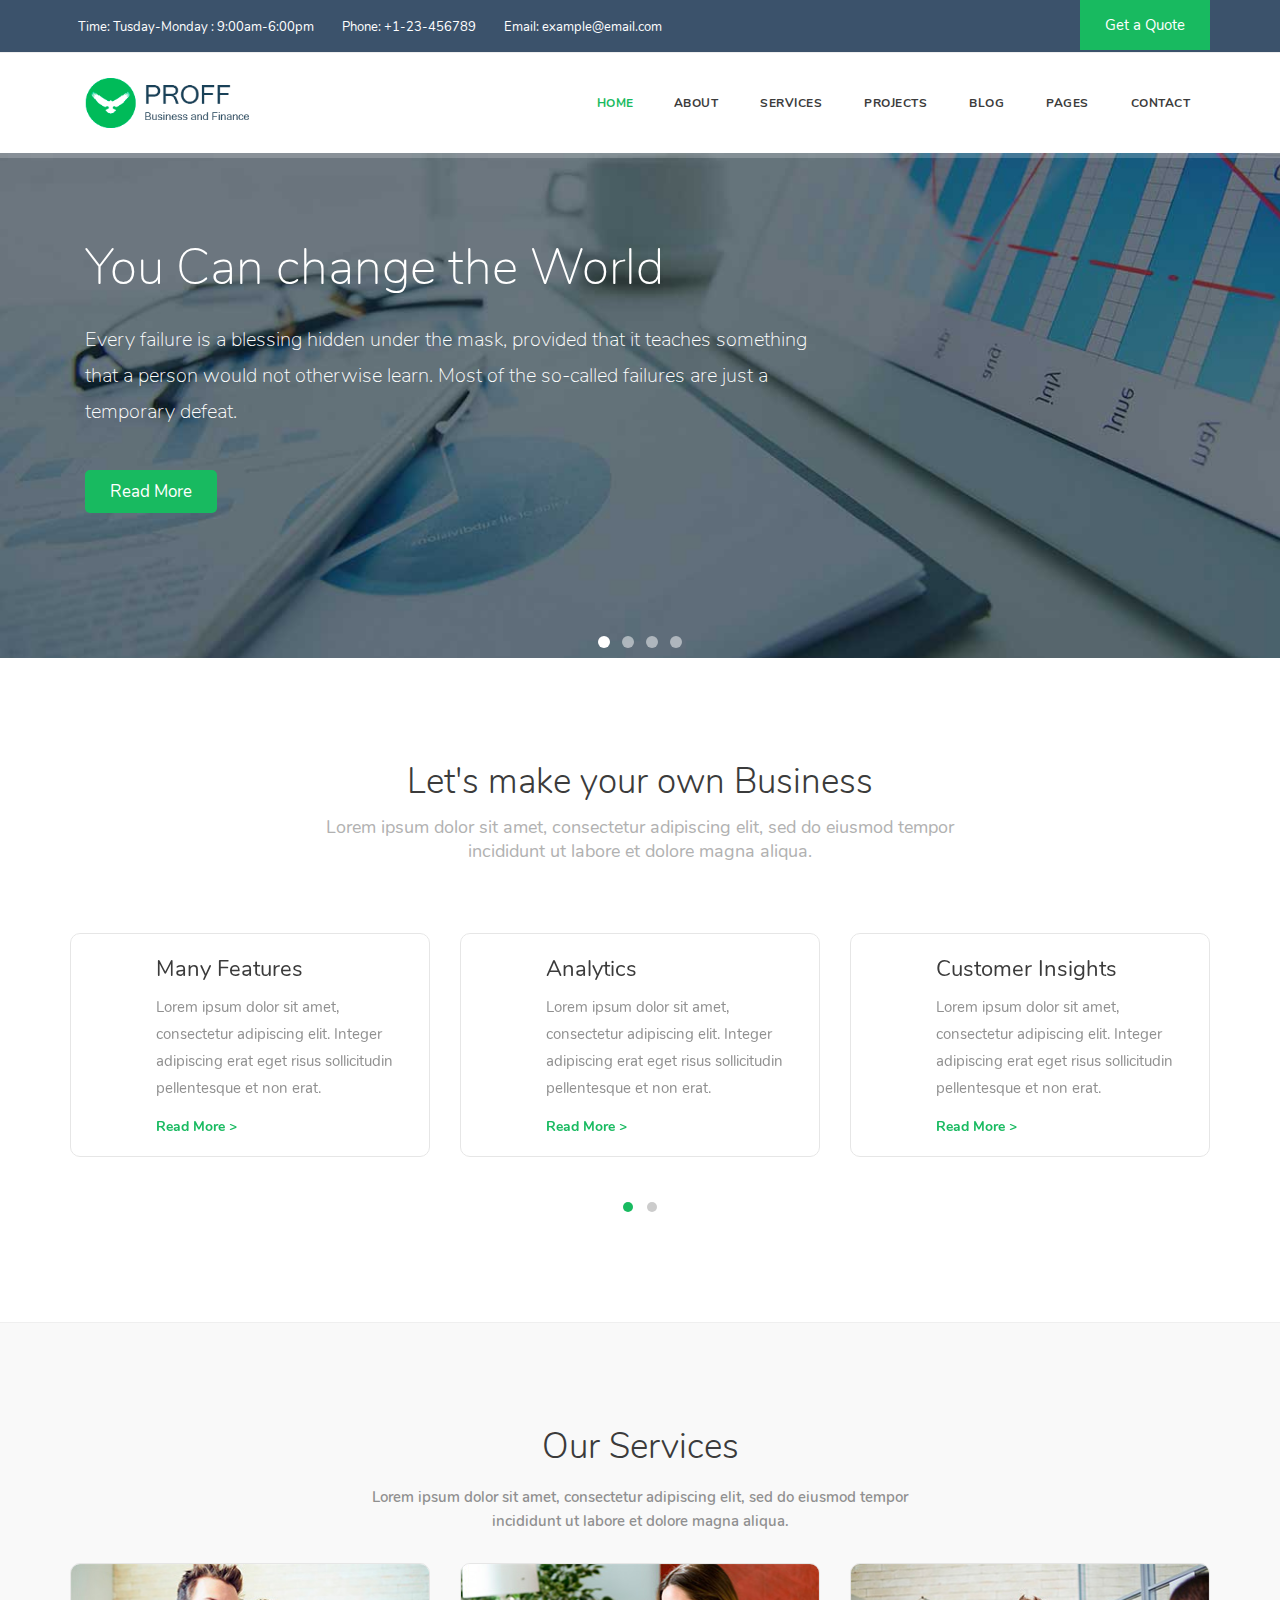
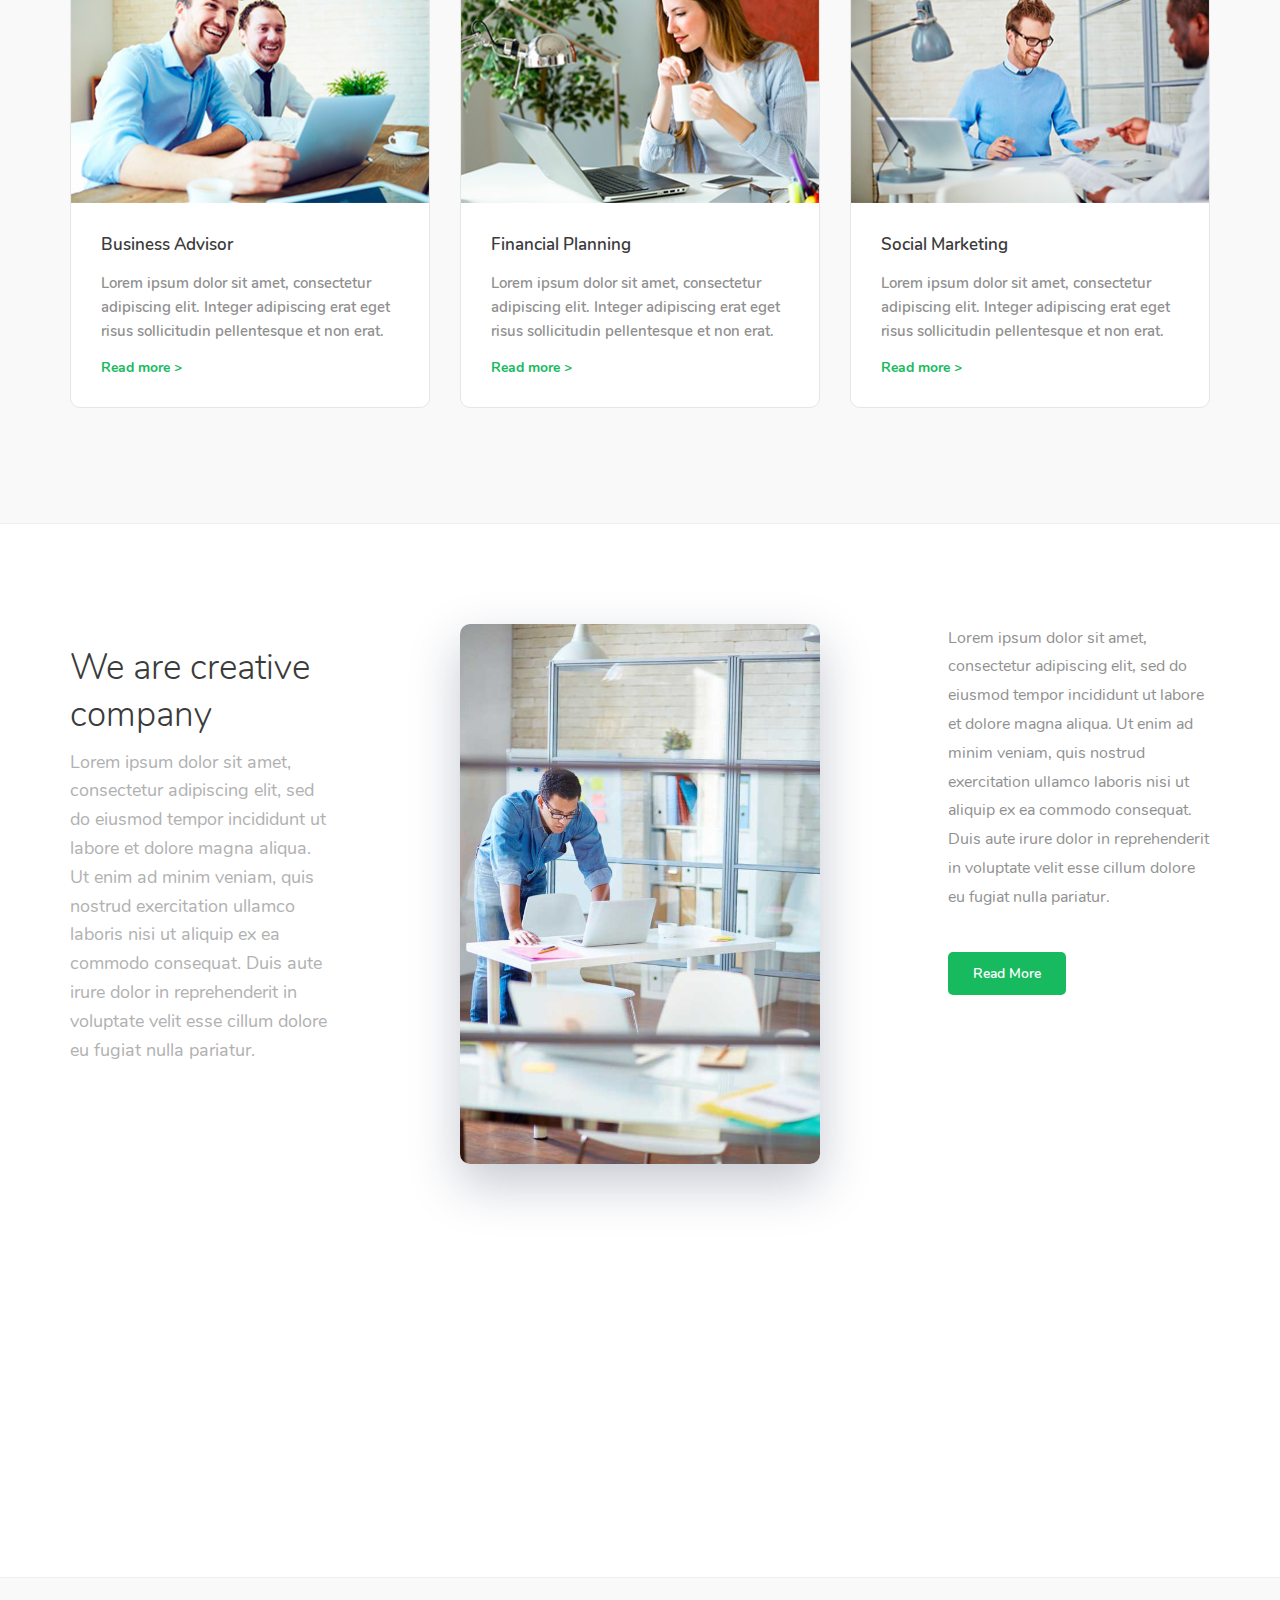
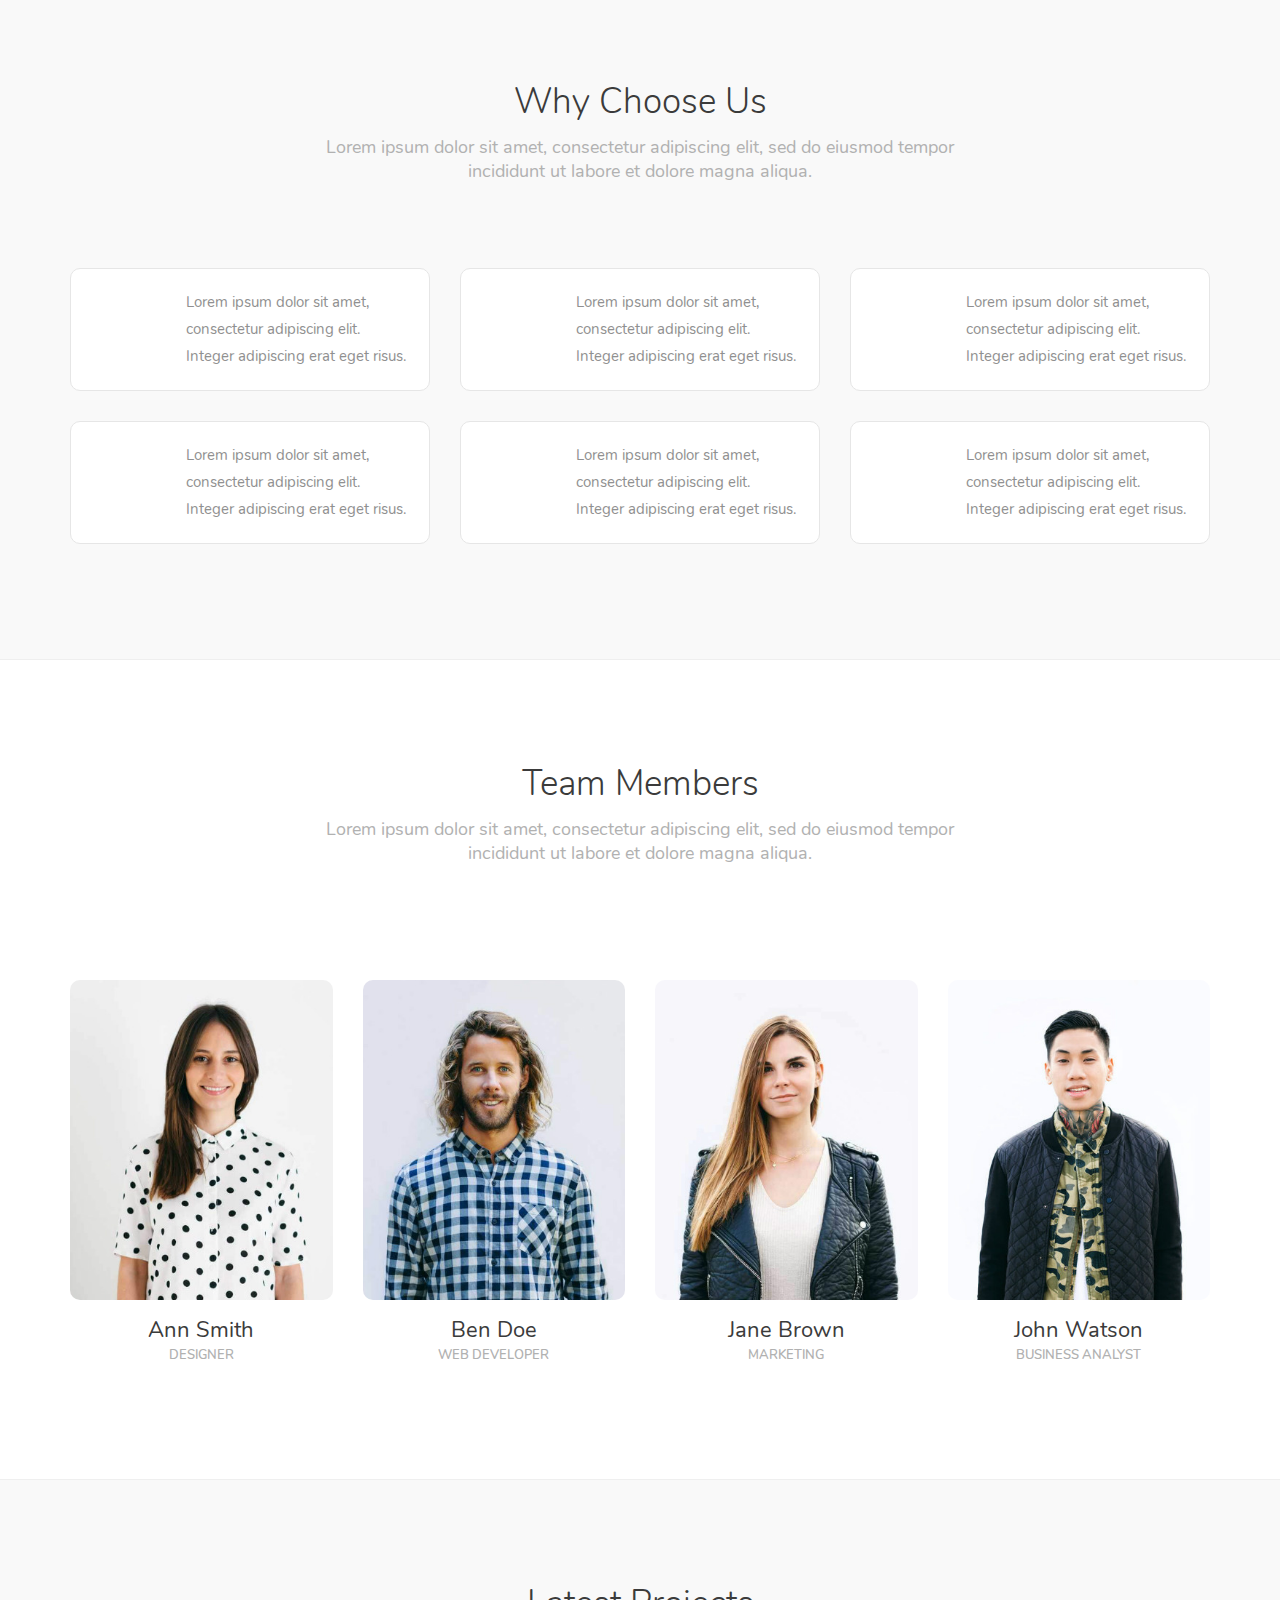
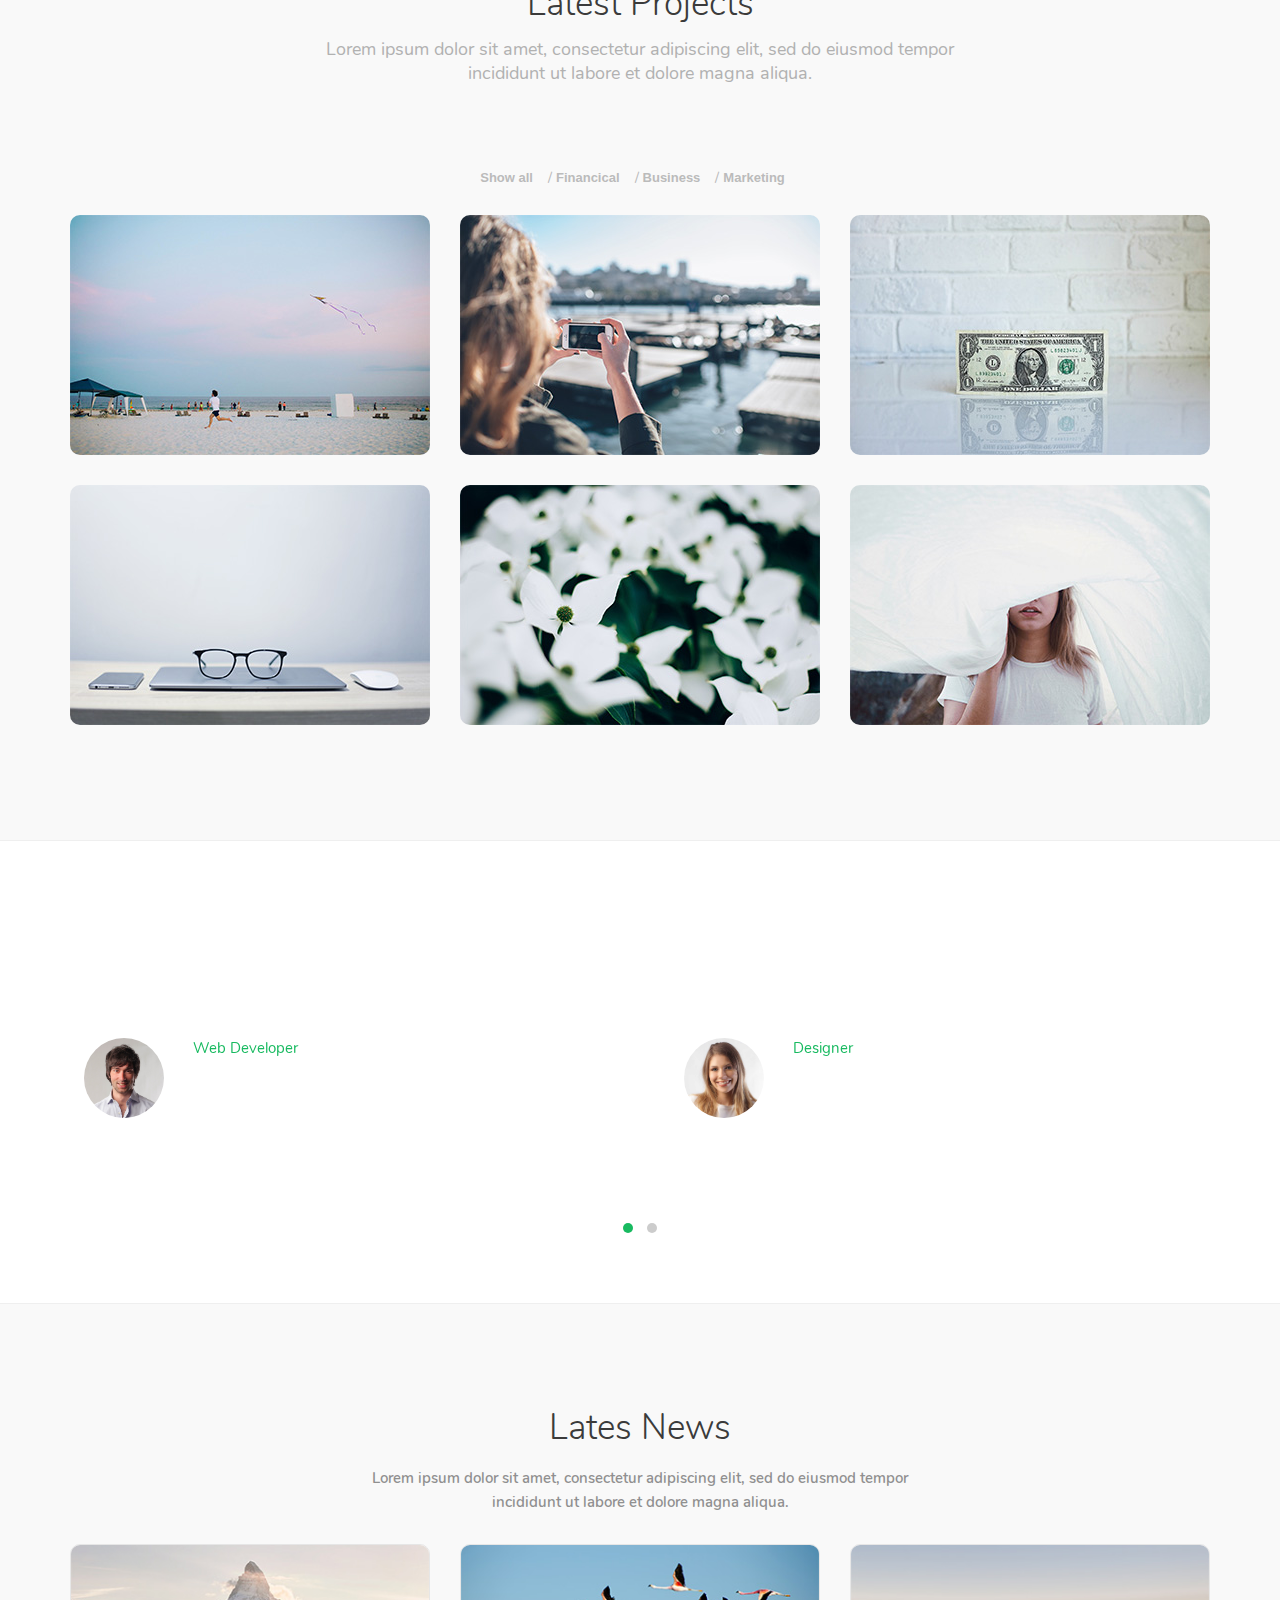
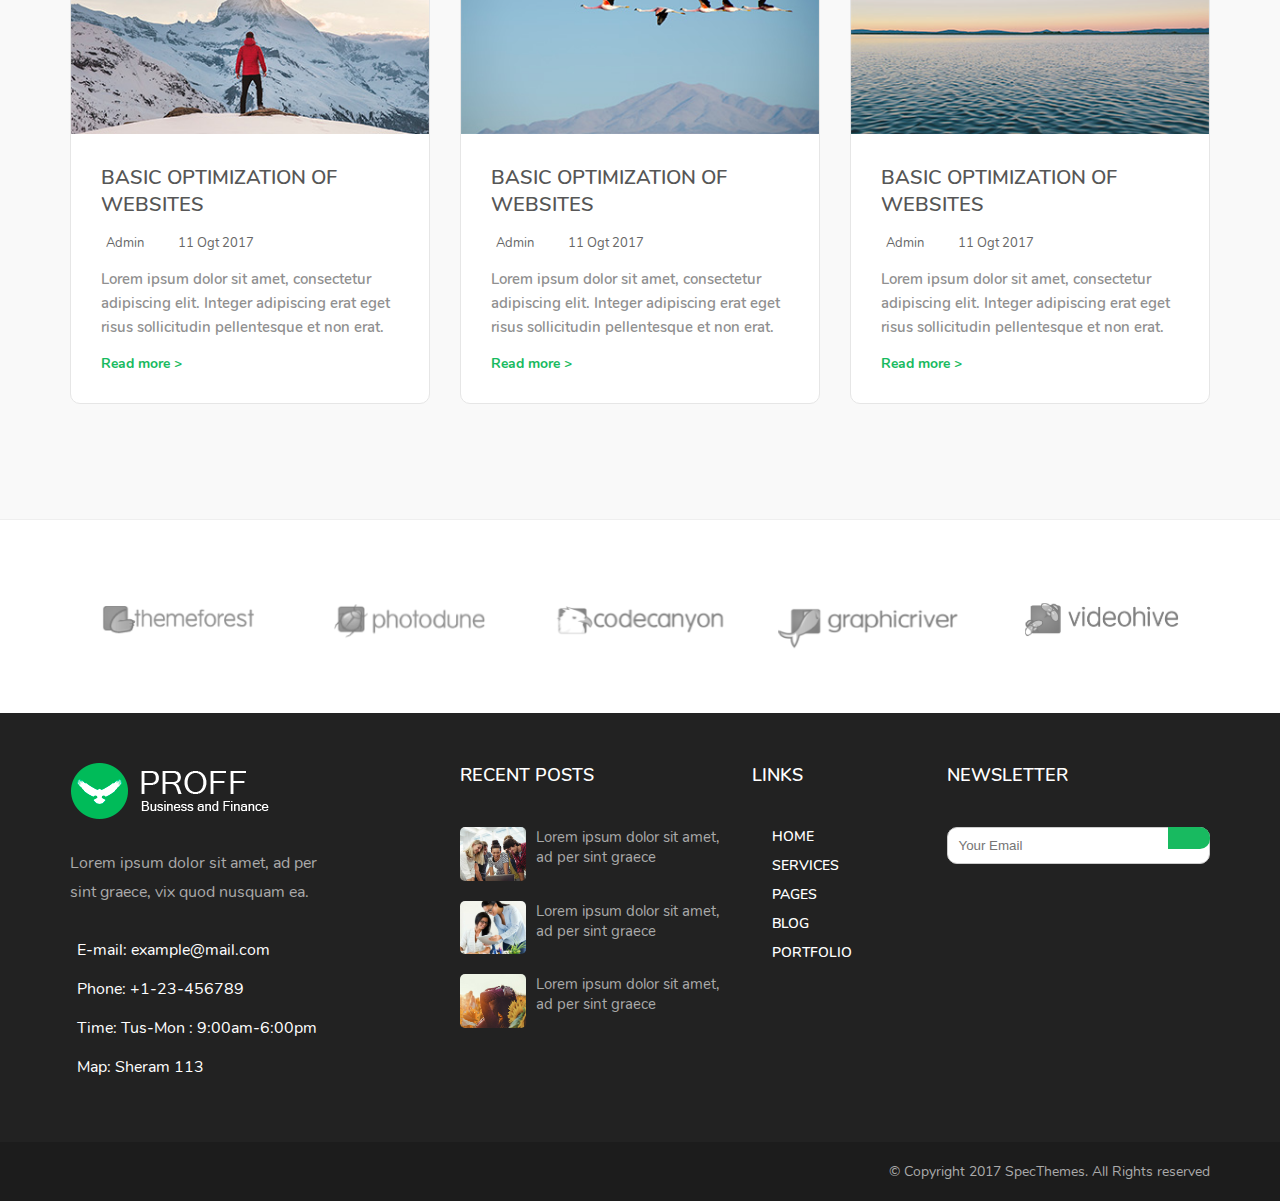
==== index.html @ 1b054401 "更新了 serve 页面" ====
<!DOCTYPE html>
<html lang="en">

<head>
    <meta charset="UTF-8">
    <meta name="viewport" content="width=device-width, initial-scale=1.0">
    <title>Home</title>
    <link rel="stylesheet" href="https://cdn.staticfile.org/font-awesome/4.7.0/css/font-awesome.css">
    <link rel="stylesheet" href="https://at.alicdn.com/t/font_2824730_5e0p1j6rop3.css">
    <link rel="stylesheet" href="css/swiper-bundle.min.css">
    <link rel="stylesheet" href="css/animate.css">
    <link rel="stylesheet" href="./css/index.css">
    <link rel="stylesheet" href="./css/font.css">
    <link rel="stylesheet" href="./css/header.css">
    <link rel="stylesheet" href="./css/footer.css">
    <script src="https://cdn.bootcdn.net/ajax/libs/jquery/3.6.0/jquery.min.js"></script>   
    <script src="./js/swiper-bundle.min.js"></script> 
    <script src="https://cdn.bootcdn.net/ajax/libs/wow/1.1.2/wow.min.js"></script>
    <script src="https://cdn.bootcdn.net/ajax/libs/Counter-Up/1.0.0/jquery.counterup.min.js"></script>
    <script src="https://cdn.bootcdn.net/ajax/libs/waypoints/4.0.1/jquery.waypoints.min.js"></script>
    <script src="https://cdn.bootcdn.net/ajax/libs/jquery.isotope/3.0.6/isotope.pkgd.min.js"></script>
    <script src="./js/index.js"></script>
</head>

<body>
    <div class="wrap">
        <!-- header -->
        <header>
            <!-- header-top -->
            <div class="header-top">
                <div class="container clearfix">
                    <div class="htop-left">
                        <span><i class="fa fa-clock-o"></i>Time: Tusday-Monday : 9:00am-6:00pm</span>
                        <span><i class="fa fa-phone"></i> Phone: +1-23-456789</span>
                        <span><i class="fa fa-envelope-o"></i>Email: example@email.com</span>
                    </div>
                    <div class="htop-right">
                        <a href="#">Get a Quote</a>
                    </div>
                </div>
            </div>
            <!-- header-bot -->
            <div class="header-bot">
                <div class="container clearfix">
                    <h1 class="logo "><a href="#"><img src="./images/logo.png" alt=""></a></h1>
                    <div class="navbar">
                        <ul class="clearfix">
                            <li><a class="active" href="index.html">HOME</a></li>
                            <li>
                                <a href="#">ABOUT <i class="fa fa-angle-down"></i></a>
                                <ul class="dropdown">
                                    <li><a href="./about.html">About Us</a></li>
                                    <li><a href="#">Meet our Team</a></li>
                                </ul>
                            </li>
                            <li>
                                <a href="#">SERVICES <i class="fa fa-angle-down"></i></a>
                                <ul class="dropdown">
                                    <li><a href="service.html">Services 1</a></li>
                                    <li><a href="#">Services 2</a></li>
                                    <li><a href="#">Services Detail 1</a></li>
                                    <li><a href="#">Services Detail 2</a></li>
                                </ul>
                            </li>
                            <li>
                                <a href="#">PROJECTS <i class="fa fa-angle-down"></i></a>
                                <ul class="dropdown">
                                    <li><a href="#">Projects Boxed</a></li>
                                    <li><a href="#">Project Detail</a></li>
                                </ul>
                            </li>
                            <li>
                                <a href="#">BLOG <i class="fa fa-angle-down"></i></a>
                                <ul class="dropdown">
                                    <li><a href="#">Blog Grid</a></li>
                                    <li><a href="blog-list.html">Blog List</a></li>
                                    <li><a href="#">Blog Post</a></li>
                                </ul>
                            </li>
                            <li>
                                <a href="#">PAGES <i class="fa fa-angle-down"></i></a>
                                <ul class="dropdown">
                                    <li><a href="#">404</a></li>
                                    <li><a href="#">FAQ</a></li>
                                    <li><a href="pricing.html">Pricing</a></li>
                                    <li><a href="#">Coming Soon</a></li>
                                    <li><a href="#">Privacy Policy</a></li>
                                    <li><a href="#">Under Construction</a></li>
                                </ul>
                            </li>
                            <li><a href="contact.html">CONTACT</a></li>
                        </ul>
                    </div>
                </div>

            </div>
            <!-- banner -->
            <div class="banner">
                <div class="item active">
                    <div class="timetiao">
                        <div></div>
                    </div>
                    <div class="container">
                        <div>
                            <h2 class="wow fadeInDown" data-wow-delay='.5s'>You Can change the World</h2>
                            <p class="wow fadeInLeft" data-wow-delay=".5s">Every failure is a blessing hidden under the
                                mask, provided that it teaches something
                                that a person would not otherwise learn. Most of the so-called failures are just a
                                temporary defeat.</p>
                            <a class="wow fadeInLeft" data-wow-delay=".5s" href="#">Read More</a>
                        </div>
                    </div>
                </div>
                <div class="item">
                    <div class="timetiao">
                        <div></div>
                    </div>
                    <div class="container">
                        <div>
                            <h2 class="wow fadeInDown" data-wow-delay='.5s'>You Can, If You Believe You Can</h2>
                            <p class="wow fadeInLeft" data-wow-delay=".5s">Define your goals! Work to achieve them!
                                Direct your thoughts, control emotions, act, and you will become the true creator of
                                your destiny. You will find the answers you need if you look for them.</p>
                            <a class="wow fadeInLeft" data-wow-delay=".5s" href="#">Read More</a>
                        </div>
                    </div>
                </div>
                <div class="item">
                    <div class="timetiao">
                        <div></div>
                    </div>
                    <div class="container">
                        <div>
                            <h2 class="wow fadeInDown" data-wow-delay='.5s'>Courage is grace under pressure</h2>
                            <p class="wow fadeInLeft" data-wow-delay=".5s">The starting point of any achievement is
                                desire. Keep it constantly in your memory. Weak desires bring in weak results, just as a
                                small amount of fire gives a small amount of heat.</p>
                            <a class="wow fadeInLeft" data-wow-delay=".5s" href="#">Read More</a>
                        </div>
                    </div>
                </div>
                <div class="item">
                    <div class="timetiao">
                        <div></div>
                    </div>
                    <div class="container">
                        <div>
                            <h2 class="wow fadeInDown" data-wow-delay='.5s'>Make Business Easy with us</h2>
                            <p class="wow fadeInLeft" data-wow-delay=".5s">If people wanted to improve themselves
                                instead of saving the whole world, if they tried to achieve inner freedom instead of
                                liberating all of humanity, how much they would do for the real liberation of mankind..
                            </p>
                            <a class="wow fadeInLeft" data-wow-delay=".5s" href="#">Read More</a>
                        </div>
                    </div>
                </div>
                <a class="banner-prev" href="#"><i class="fa fa-angle-left"></i></a>
                <a class="banner-next" href="#"><i class="fa fa-angle-right"></i></a>
                <ul class="banner-nav clearfix">
                    <li class="active"></li>
                    <li></li>
                    <li></li>
                    <li></li>
                </ul>
            </div>
        </header>

        <section class="main">
            <!-- own-business -->
            <div class="own-business">
                <div class="container">
                    <h2 class="main-title">Let's make your own Business</h2>
                    <p class="main-wenzi">Lorem ipsum dolor sit amet, consectetur adipiscing elit, sed do eiusmod
                        tempor<br>incididunt ut labore et dolore magna aliqua.</p>
                    <div>
                        <div class="swiper-container3 swiper-container  bus-show">
                            <div class="swiper-wrapper bus-list clearfix">
                                <div class="swiper-slide">
                                    <div class="bus-inner clearfix">
                                        <div class="bus-icon">
                                            <i class="iconfont icon-idea"></i>
                                        </div>
                                        <div class="bus-text">
                                            <h3>Many Features</h3>
                                            <p>Lorem ipsum dolor sit amet, consectetur adipiscing elit. Integer adipiscing erat eget risus sollicitudin pellentesque et non erat.</p>
                                            <a href="#">Read More ></a>
                                        </div>
                                    </div>
                                </div>
                                <div class="swiper-slide">
                                    <div class="bus-inner clearfix">
                                        <div class="bus-icon">
                                            <i class="iconfont icon-002-tag"></i>
                                        </div>
                                        <div class="bus-text">
                                            <h3>Analytics</h3>
                                            <p>Lorem ipsum dolor sit amet, consectetur adipiscing elit. Integer adipiscing erat eget risus sollicitudin pellentesque et non erat.</p>
                                            <a href="#">Read More ></a>
                                        </div>
                                    </div>
                                </div>
                                <div class="swiper-slide">
                                    <div class="bus-inner clearfix">
                                        <div class="bus-icon">
                                            <i class="iconfont icon-finger-print"></i>
                                        </div>
                                        <div class="bus-text">
                                            <h3>Customer Insights</h3>
                                            <p>Lorem ipsum dolor sit amet, consectetur adipiscing elit. Integer adipiscing erat eget risus sollicitudin pellentesque et non erat.</p>
                                            <a href="#">Read More ></a>
                                        </div>
                                    </div>
                                </div>
                                <div class="swiper-slide">
                                    <div class="bus-inner clearfix">
                                        <div class="bus-icon">
                                            <i class="iconfont icon-smartphone-1"></i>
                                        </div>
                                        <div class="bus-text">
                                            <h3>Mobile friendly</h3>
                                            <p>Lorem ipsum dolor sit amet, consectetur adipiscing elit. Integer adipiscing erat eget risus sollicitudin pellentesque et non erat.</p>
                                            <a href="#">Read More ></a>
                                        </div>
                                    </div>
                                </div>
                                <div class="swiper-slide">
                                    <div class="bus-inner clearfix">
                                        <div class="bus-icon">
                                            <i class="iconfont icon-thin-_brain_thinking_mind_knowledge"></i>
                                        </div>
                                        <div class="bus-text">
                                            <h3>Dedicated support</h3>
                                            <p>Lorem ipsum dolor sit amet, consectetur adipiscing elit. Integer adipiscing erat eget risus sollicitudin pellentesque et non erat.</p>
                                            <a href="#">Read More ></a>
                                        </div>
                                    </div>
                                </div>
                                <div class="swiper-slide">
                                    <div class="bus-inner clearfix">
                                        <div class="bus-icon">
                                            <i class="iconfont icon-shuaqia"></i>
                                        </div>
                                        <div class="bus-text">
                                            <h3>Modern design</h3>
                                            <p>Lorem ipsum dolor sit amet, consectetur adipiscing elit. Integer adipiscing erat eget risus sollicitudin pellentesque et non erat.</p>
                                            <a href="#">Read More ></a>
                                        </div>
                                    </div>
                                </div>
                            </div>
                        </div>
                        <div class="clients-btn swiper-pagination1">
                            <span class="swiper-pagination-bullet swiper-pagination-bullet-active"></span>
                            <span class="swiper-pagination-bullet"></span>
                        </div>
                    </div>
                </div>
            </div>
            <!-- our-service -->
            <div class="our-service">
                <div class="container">
                    <h2 class="main-title">Our Services</h2>
                    <p class="main-wenzi">Lorem ipsum dolor sit amet, consectetur adipiscing elit, sed do eiusmod
                        tempor<br>incididunt ut labore et dolore magna aliqua.</p>
                    <div class="row clearfix">
                        <div>
                            <div>
                                <img src="./images/serv-9.jpg" alt="">
                                <div class="ser-inner">
                                    <h4>Business Advisor</h4>
                                    <p>Lorem ipsum dolor sit amet, consectetur adipiscing elit. Integer adipiscing erat
                                        eget risus sollicitudin pellentesque et non erat.</p>
                                    <a href="#">Read more ></a>
                                </div>
                            </div>
                        </div>
                        <div>
                            <div>
                                <img src="./images/serv-7.jpg" alt="">
                                <div class="ser-inner">
                                    <h4>Financial Planning</h4>
                                    <p>Lorem ipsum dolor sit amet, consectetur adipiscing elit. Integer adipiscing erat
                                        eget risus sollicitudin pellentesque et non erat.</p>
                                    <a href="#">Read more ></a>
                                </div>
                            </div>
                        </div>
                        <div>
                            <div>
                                <img src="./images/serv-10.jpg" alt="">
                                <div class="ser-inner">
                                    <h4>Social Marketing</h4>
                                    <p>Lorem ipsum dolor sit amet, consectetur adipiscing elit. Integer adipiscing erat
                                        eget risus sollicitudin pellentesque et non erat.</p>
                                    <a href="#">Read more ></a>
                                </div>
                            </div>
                        </div>
                    </div>
                </div>
            </div>
            <!-- company -->
            <div class="company">
                <div class="container">
                    <div class="row clearfix">
                        <div>
                            <h2>We are creative company</h2>
                            <p>Lorem ipsum dolor sit amet, consectetur adipiscing elit, sed do eiusmod tempor incididunt
                                ut labore et dolore magna aliqua. Ut enim ad minim veniam, quis nostrud exercitation
                                ullamco laboris nisi ut aliquip ex ea commodo consequat. Duis aute irure dolor in
                                reprehenderit in voluptate velit esse cillum dolore eu fugiat nulla pariatur.</p>
                        </div>
                        <div>
                            <img src="./images/team.jpg" alt="">
                        </div>
                        <div>
                            <p>Lorem ipsum dolor sit amet, consectetur adipiscing elit, sed do eiusmod tempor incididunt
                                ut labore et dolore magna aliqua. Ut enim ad minim veniam, quis nostrud exercitation
                                ullamco laboris nisi ut aliquip ex ea commodo consequat. Duis aute irure dolor in
                                reprehenderit in voluptate velit esse cillum dolore eu fugiat nulla pariatur.</p>
                            <a href="#">Read More</a>
                        </div>
                    </div>
                </div>
            </div>
            <div class="numbers">
                <div class="container">
                    <div class="row clearfix">
                        <div>
                            <div>
                                <h4 class="countup">1200</h4>
                                <h5>Hours Of Work</h5>
                            </div>
                        </div>
                        <div>
                            <div>
                                <h4 class="countup">500</h4>
                                <h5>Complete Project</h5>
                            </div>
                        </div>
                        <div>
                            <div>
                                <h4 class="countup">100</h4>
                                <h5>Happy Clients</h5>
                            </div>
                        </div>
                        <div>
                            <div>
                                <h4 class="countup">20</h4>
                                <h5>Awards</h5>
                            </div>
                        </div>
                    </div>
                </div>
            </div>


            <!-- why-choose -->
            <div class="why-choose">
                <div class="container">
                    <h2 class="main-title">Why Choose Us</h2>
                    <p class="main-wenzi">Lorem ipsum dolor sit amet, consectetur adipiscing elit, sed do eiusmod
                        tempor<br>incididunt ut labore et dolore magna aliqua.</p>
                    <div class="row choose-list clearfix">
                        <div>
                            <div class="clearfix">
                                <div>
                                    <i class="iconfont icon-price-tag"></i>
                                </div>
                                <p>Lorem ipsum dolor sit amet, consectetur adipiscing elit. Integer adipiscing erat eget
                                    risus.</p>
                            </div>
                        </div>
                        <div>
                            <div class="clearfix">
                                <div>
                                    <i class="iconfont icon-ziyuan"></i>
                                </div>
                                <p>Lorem ipsum dolor sit amet, consectetur adipiscing elit. Integer adipiscing erat eget
                                    risus.</p>
                            </div>
                        </div>
                        <div>
                            <div class="clearfix">
                                <div>
                                    <i class="iconfont icon-stopwatch-1"></i>
                                </div>
                                <p>Lorem ipsum dolor sit amet, consectetur adipiscing elit. Integer adipiscing erat eget
                                    risus.</p>
                            </div>
                        </div>
                        <div>
                            <div class="clearfix">
                                <div>
                                    <i class="iconfont icon-Scientist-"></i>
                                </div>
                                <p>Lorem ipsum dolor sit amet, consectetur adipiscing elit. Integer adipiscing erat eget
                                    risus.</p>
                            </div>
                        </div>
                        <div>
                            <div class="clearfix">
                                <div>
                                    <i class="iconfont icon-thin-_brain_thinking_mind_knowledge"></i>
                                </div>
                                <p>Lorem ipsum dolor sit amet, consectetur adipiscing elit. Integer adipiscing erat eget
                                    risus.</p>
                            </div>
                        </div>
                        <div>
                            <div class="clearfix">
                                <div>
                                    <i class="iconfont icon-smartphone-"></i>
                                </div>
                                <p>Lorem ipsum dolor sit amet, consectetur adipiscing elit. Integer adipiscing erat eget
                                    risus.</p>
                            </div>
                        </div>

                    </div>
                </div>
            </div>

            <!-- team-number -->
            <div class="team-num">
                <div class="container">
                    <h2 class="main-title">Team Members</h2>
                    <p class="main-wenzi">Lorem ipsum dolor sit amet, consectetur adipiscing elit, sed do eiusmod
                        tempor<br>incididunt ut labore et dolore magna aliqua.</p>
                    <div class="row clearfix">
                        <div>
                            <div>
                                <div class="team-peo">
                                    <img src="./images/t6.jpg" alt="">
                                    <div class="team-hover">
                                        <div>
                                            <a href="#"><i class="fa fa-facebook-official"></i></a>
                                            <a href="#"><i class="fa fa-twitter"></i></a>
                                            <a href="#"><i class="fa fa-instagram"></i></a>
                                        </div>
                                    </div>
                                </div>
                                <div class="team-name">
                                    <h4>Ann Smith</h4>
                                    <span>Designer</span>
                                </div>
                            </div>
                        </div>
                        <div>
                            <div>
                                <div class="team-peo">
                                    <img src="./images/t3.jpg" alt="">
                                    <div class="team-hover">
                                        <div>
                                            <a href="#"><i class="fa fa-facebook-official"></i></a>
                                            <a href="#"><i class="fa fa-twitter"></i></a>
                                            <a href="#"><i class="fa fa-instagram"></i></a>
                                        </div>
                                    </div>
                                </div>
                                <div class="team-name">
                                    <h4>Ben Doe</h4>
                                    <span>Web Developer</span>
                                </div>
                            </div>
                        </div>
                        <div>
                            <div>
                                <div class="team-peo">
                                    <img src="./images/t2.jpg" alt="">
                                    <div class="team-hover">
                                        <div>
                                            <a href="#"><i class="fa fa-facebook-official"></i></a>
                                            <a href="#"><i class="fa fa-twitter"></i></a>
                                            <a href="#"><i class="fa fa-instagram"></i></a>
                                        </div>
                                    </div>
                                </div>
                                <div class="team-name">
                                    <h4>Jane Brown</h4>
                                    <span>Marketing</span>
                                </div>
                            </div>
                        </div>
                        <div>
                            <div>
                                <div class="team-peo">
                                    <img src="./images/t5.jpg" alt="">
                                    <div class="team-hover">
                                        <div>
                                            <a href="#"><i class="fa fa-facebook-official"></i></a>
                                            <a href="#"><i class="fa fa-twitter"></i></a>
                                            <a href="#"><i class="fa fa-instagram"></i></a>
                                        </div>
                                    </div>
                                </div>
                                <div class="team-name">
                                    <h4>John Watson</h4>
                                    <span>Business analyst</span>
                                </div>
                            </div>
                        </div>
                    </div>
                </div>
            </div>

            <!-- project -->
            <div class="late-project">
                <div class="container">
                    <h2 class="main-title">Latest Projects</h2>
                    <p class="main-wenzi">Lorem ipsum dolor sit amet, consectetur adipiscing elit, sed do eiusmod
                        tempor<br>incididunt ut labore et dolore magna aliqua.</p>
                    <div class="late-inner">
                        <div class="late-con" id="filters">
                            <button class="late-btn" data-filter='*'>Show all</button>/
                            <button class="late-btn" data-filter='.financical'>Financical</button>/
                            <button class="late-btn" data-filter='.business'>Business</button>/
                            <button class="late-btn" data-filter='.marketing'>Marketing</button>
                        </div>
                        <div id="container" class="row clearfix">
                            <div class="item business">
                                <a href="#">
                                    <div>
                                        <img src="./images/pr1.jpg" alt="">
                                        <div class="late-hover">
                                            <h4>Designing</h4>
                                            <p>Lorem ipsum dolor sit amet</p>
                                        </div>
                                    </div>
                                </a>
                            </div>
                            <div class="item business marketing">
                                <a href="#">
                                    <div>
                                        <img src="./images/pr2.jpg" alt="">
                                        <div class="late-hover">
                                            <h4>Development</h4>
                                            <p>Lorem ipsum dolor sit amet</p>
                                        </div>
                                    </div>
                                </a>
                            </div>
                            <div class="item financical marketing">
                                <a href="#">
                                    <div>
                                        <img src="./images/pr3.jpg" alt="">
                                        <div class="late-hover">
                                            <h4>Making Money</h4>
                                            <p>Lorem ipsum dolor sit amet</p>
                                        </div>
                                    </div>
                                </a>
                            </div>
                            <div class="item business financical">
                                <a href="#">
                                    <div>
                                        <img src="./images/pr4.jpg" alt="">
                                        <div class="late-hover">
                                            <h4>Programming</h4>
                                            <p>Lorem ipsum dolor sit amet</p>
                                        </div>
                                    </div>
                                </a>
                            </div>
                            <div class="item marketing">
                                <a href="#">
                                    <div>
                                        <img src="./images/pr5.jpg" alt="">
                                        <div class="late-hover">
                                            <h4>Amazing</h4>
                                            <p>Lorem ipsum dolor sit amet</p>
                                        </div>
                                    </div>
                                </a>
                            </div>
                            <div class="item business financical">
                                <a href="#">
                                    <div>
                                        <img src="./images/pr8.jpg" alt="">
                                        <div class="late-hover">
                                            <h4>Fashion</h4>
                                            <p>Lorem ipsum dolor sit amet</p>
                                        </div>
                                    </div>
                                </a>
                            </div>
                        </div>
                    </div>
                </div>
            </div>


            <!-- clients say -->
            <div class="clients">
                <div class="container">
                    <h2 class="main-title">What our Clients Say</h2>
                    <div>
                        <div class="swiper-container swiper-container2 clients-show">
                            <div class="swiper-wrapper clients-list clearfix">
                                <div class="swiper-slide">
                                    <div class="clearfix">
                                        <div class="clients-img">
                                            <img src="./images/member1.jpg" alt="">
                                        </div>
                                        <div class="clients-text">
                                            <p class="clients-work">Web Developer</p>
                                            <p class="clients-name">Martin Harris</p>
                                            <p class="clients-intro">Lorem ipsum dolor sit amet, consectetur adipiscing
                                                elit, sed do eiusmod tempor incididunt ut labore et dolore magna aliqua.
                                                Ut enim ad minim veniam, quis nostrud exercitation ullamco.</p>
                                        </div>
                                    </div>
                                </div>
                                <div class="swiper-slide">
                                    <div class="clearfix">
                                        <div class="clients-img">
                                            <img src="./images/member2.jpg" alt="">
                                        </div>
                                        <div class="clients-text">
                                            <p class="clients-work">Designer</p>
                                            <p class="clients-name">Ann Hill</p>
                                            <p class="clients-intro">Lorem ipsum dolor sit amet, consectetur adipiscing
                                                elit, sed do eiusmod tempor incididunt ut labore et dolore magna aliqua.
                                                Ut enim ad minim veniam, quis nostrud exercitation ullamco.</p>
                                        </div>
                                    </div>
                                </div>
                                <div class="swiper-slide">
                                    <div class="clearfix">
                                        <div class="clients-img">
                                            <img src="./images/member3.jpg" alt="">
                                        </div>
                                        <div class="clients-text">
                                            <p class="clients-work">Marketing</p>
                                            <p class="clients-name">Joe Doe</p>
                                            <p class="clients-intro">Lorem ipsum dolor sit amet, consectetur adipiscing
                                                elit, sed do eiusmod tempor incididunt ut labore et dolore magna aliqua.
                                                Ut enim ad minim veniam, quis nostrud exercitation ullamco.</p>
                                        </div>
                                    </div>
                                </div>
                            </div>
                        </div>
                        <div class="clients-btn swiper-pagination">
                            <span class="swiper-pagination-bullet swiper-pagination-bullet-active"></span>
                            <span class="swiper-pagination-bullet"></span>
                        </div>
                    </div>
                </div>
            </div>

            <!-- latesnews -->
            <div class="lates">
                <div class="container">
                    <h2 class="main-title">Lates News</h2>
                    <p class="main-wenzi">Lorem ipsum dolor sit amet, consectetur adipiscing elit, sed do eiusmod
                        tempor<br>incididunt ut labore et dolore magna aliqua.</p>
                    <div class="row clearfix">
                        <div>
                            <div>
                                <img src="./images/bg1.jpg" alt="">
                                <div class="ser-inner">
                                    <h4><a href="#">BASIC OPTIMIZATION OF WEBSITES</a></h4>
                                    <div class="admin-info">
                                        <i class="iconfont icon-users"></i>
                                        <span>Admin</span>
                                    </div>
                                    <div class="admin-info">
                                        <i class="iconfont icon-CalendarDateUIUXSoftwareApp"></i>
                                        <span>11 Ogt 2017</span>
                                    </div>
                                    <p>Lorem ipsum dolor sit amet, consectetur adipiscing elit. Integer adipiscing erat
                                        eget risus sollicitudin pellentesque et non erat.</p>
                                    <a href="#">Read more ></a>
                                </div>
                            </div>
                        </div>
                        <div>
                            <div>
                                <img src="./images/bg2.jpg" alt="">
                                <div class="ser-inner">
                                    <h4><a href="#">BASIC OPTIMIZATION OF WEBSITES</a></h4>
                                    <div class="admin-info">
                                        <i class="iconfont icon-users"></i>
                                        <span>Admin</span>
                                    </div>
                                    <div class="admin-info">
                                        <i class="iconfont icon-CalendarDateUIUXSoftwareApp"></i>
                                        <span>11 Ogt 2017</span>
                                    </div>
                                    <p>Lorem ipsum dolor sit amet, consectetur adipiscing elit. Integer adipiscing erat
                                        eget risus sollicitudin pellentesque et non erat.</p>
                                    <a href="#">Read more ></a>
                                </div>
                            </div>
                        </div>
                        <div>
                            <div>
                                <img src="./images/bg3.jpg" alt="">
                                <div class="ser-inner">
                                    <h4><a href="#">BASIC OPTIMIZATION OF WEBSITES</a></h4>
                                    <div class="admin-info">
                                        <i class="iconfont icon-users"></i>
                                        <span>Admin</span>
                                    </div>
                                    <div class="admin-info">
                                        <i class="iconfont icon-CalendarDateUIUXSoftwareApp"></i>
                                        <span>11 Ogt 2017</span>
                                    </div>
                                    <p>Lorem ipsum dolor sit amet, consectetur adipiscing elit. Integer adipiscing erat
                                        eget risus sollicitudin pellentesque et non erat.</p>
                                    <a href="#">Read more ></a>
                                </div>
                            </div>
                        </div>
                    </div>
                </div>
            </div>
        </section>
        <footer>
            <div class="partner">
                <div class="container">
                    <div class="partner-show swiper-container swiper-container1">
                        <div class="partner-who swiper-wrapper clearfix">
                            <div class="partner-item swiper-slide">
                                <img src="./images/part-1.png" alt="">
                            </div>
                            <div class="partner-item swiper-slide">
                                <img src="./images/part-2.png" alt="">
                            </div>
                            <div class="partner-item swiper-slide">
                                <img src="./images/part-3.png" alt="">
                            </div>
                            <div class="partner-item swiper-slide">
                                <img src="./images/part-4.png" alt="">
                            </div>
                            <div class="partner-item swiper-slide">
                                <img src="./images/part-5.png" alt="">
                            </div>
                            <div class="partner-item swiper-slide">
                                <img src="./images/part-6.png" alt="">
                            </div>
                        </div>
                    </div>
                </div>
            </div>
            <!-- footer-top -->
            <div class="footer-top">
                <div class="container clearfix">
                    <div>
                        <div class="contact-us">
                            <img src="./images/logo-2.png" alt="">
                            <p class="fontgrey">Lorem ipsum dolor sit amet, ad per sint graece, vix quod nusquam ea.</p>
                            <p><i class="fa fa-envelope-o"></i> E-mail: example@mail.com</p>
                            <p><i class="fa fa-phone"></i> Phone: +1-23-456789</p>
                            <p><i class="fa fa-clock-o"></i> Time: Tus-Mon : 9:00am-6:00pm</p>
                            <p><i class="fa fa-map-marker"></i> Map: Sheram 113</p>
                        </div>
                        <div class="recent-post">
                            <h6>RECENT POSTS</h6>
                            <div class="clearfix">
                                <img src="./images/footer-post-1.jpg" alt="">
                                <p>Lorem ipsum dolor sit amet, ad per sint graece</p>
                            </div>
                            <div class="clearfix">
                                <img src="./images/footer-post-2.jpg" alt="">
                                <p>Lorem ipsum dolor sit amet, ad per sint graece</p>
                            </div>
                            <div class="clearfix">
                                <img src="./images/footer-post-3.jpg" alt="">
                                <p>Lorem ipsum dolor sit amet, ad per sint graece</p>
                            </div>
                        </div>
                        <div class="links">
                            <h6>LINKS</h6>
                            <ul>
                                <li><a href="#">HOME</a></li>
                                <li><a href="#">SERVICES</a></li>
                                <li><a href="#">PAGES</a></li>
                                <li><a href="#">BLOG</a></li>
                                <li><a href="#">PORTFOLIO</a></li>
                            </ul>
                        </div>
                        <div class="newsletter">
                            <h6>NEWSLETTER</h6>
                            <div>
                                <input type="email" placeholder="Your Email">
                                <span><a href="#"><i class="fa fa-paper-plane-o"></i></a></span>
                            </div>
                        </div>
                    </div>

                </div>
            </div>
            <!-- footer-bot -->
            <div class="footer-bot">
                <div class="container clearfix">
                    <div class="fot-left">
                        <a href="#"><i class="fa fa-facebook"></i></a>
                        <a href="#"><i class="fa fa-twitter"></i></a>
                        <a href="#"><i class="fa fa-instagram"></i></a>
                        <a href="#"><i class="fa fa-pinterest"></i></a>
                    </div>
                    <div class="fot-right">
                        <p>© Copyright 2017 SpecThemes. All Rights reserved</p>
                    </div>
                </div>
            </div>
        </footer>
        <a class="backtop" href="#"><i class="fa fa-angle-up"></i></a>
    </div>
</body>

</html>
---- css/index.css ----
.banner{
  position: relative;
  height: 505px;
}
.banner>a{
  display: inline-block;
  position: absolute;
  top: 50%;
  z-index: 10;
  transform: translateY(-50%);
  color: rgba(255, 255, 255, .7);
}
.banner>a:hover{
  color: #fff;
}
.banner>a i{
  font-size: 40px;
}
.banner-prev{
  left: 14px;
}
.banner-next{
  right: 14px;
}
.banner-nav{
  position: absolute;
  bottom: 10px;
  left: 50%;
  transform: translateX(-50%);
  z-index: 10;
}
.banner-nav li{
  float: left;
  cursor: pointer;
  width: 12px;
  height: 12px;
  margin: 0 6px;
  border-radius: 50%;
  background-color: rgba(255, 255, 255, .5);
}
.banner-nav li.active{
  background-color: #fff;
}
.banner .item{
  width: 100%;
  position: absolute;
  height: 505px;
  background-repeat: no-repeat;
  background-size: cover;
  top: 0;
  left: 0;
  /* z-index: 0; */
  opacity: 0;
  display: none;
  transition:all 1s;
}
.banner .item .container{
  overflow: hidden;
}
.banner .item.active{
  /* z-index: 1; */
  opacity: 1;
  display: block;
}
.banner .item:first-child{
  background-image: url('../images/slide-4.jpg');
}
.banner .item:nth-child(2){
  background-image: url('../images/slide-2.jpg');
}
.banner .item:nth-child(3){
  background-image: url('../images/slide-3.jpg');
}
.banner .item:nth-child(4){
  background-image: url('../images/slide-5.jpg');
}
.banner .item .timetiao{
  position: absolute;
  top: 0;
  left: 0;
  height: 5px;
  z-index: 9999;
  width: 100%;
  background-color: rgba(255, 255, 255, .2);
}
.banner .item .timetiao>div{
  position: absolute;
  left: 0;
  height: 100%;
  width: 0px;
  background-color: rgba(255, 255, 255, .4);
}
.banner .item .container>div{
  width: 66.66666667%;
  padding: 80px 15px 0;
}
.banner .item h2{
  font-size: 50px;
  font-weight: 100;
  color: #fff;
}
.banner .item p{
  font-size: 20px;
  font-weight: 100;
  color: #fff;
  margin-top: 20px;
  margin-bottom: 10px;
  line-height: 36px;
}
.banner .item a{
  display: inline-block;
  font-size: 17px;
  font-weight: 400;
  color: #fff;
  padding: 10px 25px;
  background-color: #18ba60;
  border-radius: 5px;
  margin-top: 30px;
}
.banner .item a:hover{
  background-color: #3b526b;
}

.own-business{
  padding: 100px 0;
  background-color: #fff;
}
.own-business .bus-show{
  overflow: hidden;
  width: 100%;
}
.bus-list{
  width: 2340px;
}
.bus-list>div{
  width: 360px;
  float: left;
}
.bus-list .bus-inner{
  border: 1px solid #e6e6e6;
  border-radius: 10px;
  padding: 20px 20px 20px 0;
  margin-bottom: 30px;
}
.bus-inner>div{
  float: left;
}
.bus-icon{
  width: 25%;
  text-align: center;
  margin-top: 5px;
}
.bus-icon i{
  font-size: 42px;
}
.bus-text{
  width: 75%;
}
.bus-text h3{
  font-size: 22px;
  font-weight: 500;
}
.bus-text p{
  font-size: 15px;
  font-weight: 500;
  line-height: 180%;
  color: #909090;
  margin: 10px 0 15px;
}
.bus-text a{
  font-size: 14px;
  font-weight: 700;
  color: #18ba60;
}
.bus-text a:hover{
  color: #3b3b3b;
}

.our-service .row>div,.lates .row>div{
  float: left;
  width: 33.3333333%;
  padding: 0 15px;
}
.our-service .row>div>div,.lates .row>div>div{
  margin: 15px 0;
  border: 1px solid #e6e6e6;
  border-radius: 10px;
  overflow: hidden;
  background-color: #fff;
}
.our-service .ser-inner,.lates .ser-inner{
  padding: 30px;
}
.our-service img,.lates img{
  width: 100%;
  display: block;
}
.our-service h4,.lates h4{
  font-size: 17px;
  font-weight: 600;
}
.our-service p,.lates p{
  font-size: 15px;
  font-weight: 600;
  color: #909090;
  margin: 15px 0;
  line-height: 160%;
}
.our-service a,.lates a{
  font-size: 14px;
  font-weight: 700;
  color: #18ba60;
}
.our-service a:hover,.lates a:hover{
  color: #3b3b3b;
}
.company{
  padding: 100px 0;
  background-color: #fff;
}
.company .row>div{
  float: left;
  width: 25%;
  padding: 0 15px;
}
.company .row>div:nth-child(2){
  width: 33.33333333%;
  margin-left:8.33333333% ;
}
.company h2{
  margin-top: 20px;
  margin-bottom: 10px;
  font-size: 35px;
  font-weight: 300;
}
.company .row>div:nth-child(1) p{
  font-size: 18px;
  font-weight: 500;
  color: #b1b1b1;
  line-height: 160%;
}
.company .row>div:nth-child(3){
  margin-left:8.33333333% ;
}
.company .row>div:nth-child(3) p{
  font-size: 16px;
  font-weight: 500;
  color: #909090;
  line-height: 180%;
  margin-bottom: 10px;
}
.company a{
  display: inline-block;
  font-size: 14px;
  font-weight: 600;
  color: #fff;
  padding: 12px 25px;
  border-radius: 5px;
  background-color: #18ba60;
  text-align: center;
  margin-top: 30px;
}
.company a:hover{
  background-color: #3b526b;
}
.company img{
  width: 100%;
  border-radius: 10px;
  box-shadow: 0 20px 50px 0 rgb(26 38 74 / 25%);
}
.numbers{
  padding: 70px 0;
  background-image: url('../images/parallax-1.jpg');
  background-attachment: fixed;
  background-position: center;
  background-repeat: no-repeat;
}
.numbers .row>div{
  float: left;
  width: 25%;
  padding: 0 15px;
}
.numbers .row>div>div{
  margin: 30px 0;
  text-align: center;
  color: #fff;
}
.numbers h4{
  font-size: 45px;
  font-weight: 300;
}
.numbers h5{
  font-size: 20px;
  margin-top: 20px;
  font-weight: 300;
}





.why-choose,.our-service,.lates{
  padding: 100px 0;
  background-color: #f9f9f9;
  border-top: 1px solid #efefef;
  border-bottom: 1px solid #efefef;
}

.why-choose .choose-list>div{
  float: left;
  width: 33.33333333%;
  padding: 0 15px;
}
.why-choose .choose-list>div>div{
  margin: 15px 0;
  padding: 20px;
  border: 1px solid #e6e6e6;
  background-color: #fff;
  border-radius: 10px;
}
.why-choose .choose-list>div>div>div{
    float: left;
    text-align: center;
    width: 25%;
    padding-top: 15px;
}
.why-choose .choose-list i{
  font-size: 38px;
  color: #18ba60;
}
.why-choose .choose-list p{
  width: 75%;
  float: right;
  font-size: 15px;
  font-weight: 500;
  color: #909090;
  padding-left: 15px;
  line-height: 180%;
}




.late-project{
  padding: 100px 0;
  background-color: #f9f9f9;
  border-top: 1px solid #efefef;
  border-bottom: 1px solid #efefef;
}
.late-con{
  text-align: center;
  color: #bbb;

}
.late-btn{
  font-size: 13px;
  font-weight: 600;
  color: #bbb;
  padding: 15px 15px 15px 0;
  transition: all .3s;
  border: none;
  outline: none;
  background: 0;
  cursor: pointer;
}
.late-btn:hover{
  color: #18ba60;
}
.late-btn:active{
  color: #18ba60;
}
.late-inner .row>div{
  float: left;
  width: 33.33333333%;
  padding: 0 15px;
}
.late-inner .row>div img{
  display: block;
  width: 100%;
  border-radius: 10px;
  margin: 15px 0;
}
.late-inner .row>div a>div{
  position: relative;
}
.late-hover{
  position: absolute;
  color: #fff;
  font-weight: 500;
  text-align: center;
  top: 0;
  left: 0;
  width: 100%;
  height: 100%;
  transition: all .5s;
  border-radius: 10px;
  opacity: 0;
  background-color: rgba(58,82,106,.7);
}
.late-inner .row>div a>div:hover .late-hover{
  opacity: 1;
}
.late-hover h4{
  font-size: 25px;
  margin-top: 90px;
  margin-bottom: 10px;
}
.late-hover p{
  font-size: 15px;
}

.clients{
  padding: 70px 0 95px;
  background-image: url('../images/parallax-4.jpg');
  background-position: center;
  background-attachment: fixed;
}
.clients h2{
  color: #fff;
}
.clients .clients-show{
  overflow: hidden;
}
.clients .clients-list{
  width: 1800px;
}
.clients .container>div{
  position: relative;
}
.clients .clients-list>div{
  float: left;
  width: 540px;
  /* margin-right: 60px; */
}
.clients .clients-list>div>div{
  margin-bottom: 30px;
}
.clients .clients-list>div>div>div{
  float: left;
}
.wrap .swiper-pagination{
  left: 50%;
  transform: translateX(-50%);
}
.wrap  .swiper-pagination-bullet{
  opacity: 1;
}
.wrap .swiper-pagination-bullet-active{
  background-color: #18ba60;
}
.main .clients h2{
  margin-bottom: 80px;
}
.clients-img{
  width: 20%;
  text-align: center;
}
.clients-img img{
  /* display: block; */
  border-radius: 50%;
  width: 80px;
}
.clients-text{
  width: 80%;
  padding-left: 15px;
}
.clients-work{
  font-size: 15px;
  font-weight: 500;
  color: #18ba60;
}
.clients-name{
  font-size: 18px;
  font-weight: 500;
  color: #fff;
  margin-bottom: 15px;  
}
.clients-intro{
  font-size: 15px;
  font-weight: 400;
  color: #fff;
  line-height: 180%;
}
.clients-btn{
  margin-top: 10px;
  text-align: center;
}
.clients-btn>span{ 
  display: inline-block;
  width: 10px;
  height: 10px;
  margin: 5px 7px;
  transition: all .3s;
  border-radius: 50%;
  background-color: #ccc;
  cursor: pointer;
}





.lates .row>div>div{
  transition: all .3s;
}
.lates .row>div>div:hover{
  box-shadow: 10px 5px 90px 0 rgb(26 38 74 / 13%);
}
.lates .row>div h4{
  font-size: 20px;
  font-weight: 600;
  letter-spacing: 1;
}
.lates .row>div h4 a{
  color: #565656;
  font-weight: 600;
  font-size: 20px;
  text-transform: uppercase;
}
.lates .row>div h4 a:hover{
  color: #18ba60;
}
.admin-info{
  display: inline-block;
  margin-top: 15px;
  margin-right: 25px;
}
.admin-info span{
  font-size: 13px;
  font-weight: 500;
  color: #676767;
  margin-left: 5px;
}

footer .partner{
  background-color: #fff;
}
---- css/font.css ----
@font-face{
    font-family: 'FontAwesome';
    src: url('../fonts/fontawesome-webfont.ttf'),
    url('../fonts/fontawesome-webfont.woff'),
    url('../fonts/fontawesome-webfont.woff2'),
    url('../fonts/fontawesome-webfont.eot'),
    url('../fonts/fontawesome-webfont.svg');
}
@font-face{
    font-family: 'icomoon';
    src: url('../fonts/icomoon.ttf'),
    url('../fonts/icomoon.woff'),
    url('../fonts/icomoon.eot'),
    url('../fonts/icomoon.svg');
}
@font-face {
    font-family: 'Nunito';
    font-style: normal;
    font-weight: 200;
    src: local('Nunito ExtraLight'), local('Nunito-ExtraLight'), url(../fonts/xrxw3i6li01bkofa-sekzg.ttf) format('truetype');
  }
  @font-face {
    font-family: 'Nunito';
    font-style: normal;
    font-weight: 300;
    src: local('Nunito Light'), local('Nunito-Light'), url(../fonts/xrxw3i6li01bkofansskzg.ttf) format('truetype');
  }
  @font-face {
    font-family: 'Nunito';
    font-style: normal;
    font-weight: 400;
    src: local('Nunito Regular'), local('Nunito-Regular'), url(../fonts/xrxv3i6li01bkof4mg.ttf) format('truetype');
  }
  @font-face {
    font-family: 'Nunito';
    font-style: normal;
    font-weight: 600;
    src: local('Nunito SemiBold'), local('Nunito-SemiBold'), url(../fonts/xrxw3i6li01bkofa6skkzg.ttf) format('truetype');
  }
  @font-face {
    font-family: 'Nunito';
    font-style: normal;
    font-weight: 700;
    src: local('Nunito Bold'), local('Nunito-Bold'), url(../fonts/xrxw3i6li01bkofajsokzg.ttf) format('truetype');
  }
  @font-face {
    font-family: 'Nunito';
    font-style: normal;
    font-weight: 800;
    src: local('Nunito ExtraBold'), local('Nunito-ExtraBold'), url(../fonts/xrxw3i6li01bkofaksckzg.ttf) format('truetype');
  }
  @font-face {
    font-family: 'Nunito';
    font-style: normal;
    font-weight: 900;
    src: local('Nunito Black'), local('Nunito-Black'), url(../fonts/xrxw3i6li01bkofatsgkzg.ttf) format('truetype');
  }
---- css/header.css ----
*{
    padding: 0;
    margin: 0;
    box-sizing: border-box;
  }
  .clearfix:before,
  .clearfix:after {
      content: "";
      display: block;
      clear: both;
      visibility: hidden;
      line-height: 0;
      height: 0;
      font-size: 0;
  }
  
  .clearfix {
      *zoom: 1;
  }
  ul,li{
    list-style: none;
  }
  a{
    text-decoration: none;
    transition: all .3s;
  }
  body{
    font-size: 14px;
    color: #3b3b3b;
    font-family: Nunito,sans-serif;
  }
  .container{
    width: 1170px;
    padding: 0 15px;
    margin: 0 auto;
  }
  .header-top{
    background-color: #3b526b;
    border-bottom:1px solid #eee;
  }
  .header-top .htop-left{
    float: left;
  }
  .header-top .htop-left span{
    display: inline-block;
    color: #fff;
    font-size: 13px;
    font-weight: 500;
    padding: 16px 16px 16px 0;
  }
  .header-top .htop-left span i{
    font-size: 15px;
    color: #18ba60;
    padding-right: 8px;
  }
  .header-top .htop-right{
    float: right;
  }
  .header-top .htop-right a{
    display: block;
    color: #fff;
    background-color: #18ba60;
    text-align: center;
    font-size: 15px;
    font-weight: 500;
    padding: 15px 25px;
  
  }
  .header-top .htop-right a:hover{
    background-color: #2d4358;
  }
  
  .header-bot{
    background-color: #fff;
  }
  .headerfix{
    position: fixed;
    width: 100%;
    top: 0;
    left: 0;
    box-shadow: 0 3px 6px 0 rgb(20 20 20 / 5%);
    z-index: 9999;
  }
  .header-bot .logo{
    float: left;
    padding: 25px 0;
    height: 50px;
  }
  .header-bot .logo img{
    margin-left: 15px;
    max-height: 50px;
  }
  .header-bot .navbar{
    float: right;
  }
  .header-bot .navbar>ul>li{
    float: left;
    padding: 25px 5px;
    position: relative;
  }
  .header-bot .navbar>ul>li>a{
    display: inline-block;
    font-size: 12px;
    font-weight: 700;
    padding: 15px;
    color: #3b3b3b;
    letter-spacing: .5px;
    line-height: 20px;
  }
  .header-bot .navbar>ul>li>a i{
    font-weight: 700;
    padding-left: 2px;
  }
  .header-bot .navbar>ul>li>a.active{
    color: #18ba60;
  }
  .header-bot .navbar>ul>li>a:hover{
    color:  #18ba60;
  }
  .navbar .dropdown{
    position: absolute;
    top: 100%;
    left: 0;
    padding: 10px;
    background-color: #fff;
    z-index: 999;
    display: none;
    opacity: 0;
    transition: all .3s;
  }
  .navbar .dropdown a{
    display: inline-block;
    width: 200px;
    padding: 12px;
    font-weight: 700;
    color: #444;
    font-size: 12px;
    border-radius: 5px;
  }
  .navbar .dropdown a.active{
    color: #18ba60;
  }
  .navbar .dropdown a:hover{
    background-color: #18ba60;
    color: #fff;
  }

  .page-title{
    padding: 70px 0;
    background-image: url('../images/parallax-5.jpg');
    background-position: center;
    background-size: cover;
    background-attachment: fixed;
  }
  .page-title .container>div{
    text-align: center;
    color: white;
    margin-bottom: 10px;
    font-size: 17px;
  }
  .page-title h2{
    font-size: 40px;
    font-weight: 100;
    color: #fff;
    margin-bottom: 5px;
  }
  .page-title a{
    font-size: 17px;
    font-weight: 500;
    color: #fff;
  }
  .page-title a:hover{
    color: #18ba60;
  }

  .team-num{
    padding: 100px 0;
    background-color: #fff;
  }
  .team-num .row>div{
    float: left;
    width: 25%;
    padding: 0 15px;
  }
  .team-num .row>div>div{
    padding: 30px 0 15px;
  }
  .team-num .row .team-peo{
    margin: 15px 0;
    position: relative;
  }
  .team-num .row>div>div:hover .team-hover{
    opacity: 1;
  }
  .team-num .row>div>div:hover .team-hover i{
      animation-name: fadeInDown;
      animation-duration: .4s;
      animation-timing-function: ease-out;
  }
  .team-hover{
    position: absolute;
    bottom: 0;
    left: 0;
    right: 0;
    overflow: hidden;
    width: 100%;
    height: 30%;
    transition: all .5s;
    opacity: 0;
    background: linear-gradient(to bottom,rgba(0,0,0,0) 0,rgba(58,82,106,.9) 100%);
    border-bottom-left-radius: 10px;
    border-bottom-right-radius: 10px;
  }
  .team-hover>div{
    font-size: 20px;
    overflow: hidden;
    position: absolute;
    top: 70%;
    left: 50%;
    transform: translate(-50%,-50%);
  }
  .team-hover>div a{
    color: #fff;
  }
  .team-hover>div a:hover i{
    color: #18ba60;
  }
  .team-hover>div a i{
    color: #fff;
    padding: 7px;
    transition: all .3s;
  }
  .team-num .row .team-peo img{
    display: block;
    width: 100%;
    border-radius: 10px;
  }
  .team-name{
    text-align: center;
  }
  .team-name h4{
    font-size: 22px;
    font-weight: 400;
    margin-top: 15px;
  }
  .team-name span{
    font-size: 13px;
    font-weight: 600;
    color: #b1b1b1;
    margin-top: 5px;
    text-transform: uppercase;
  }
  .main-title{
    text-align: center;
    font-size: 35px;
    font-weight: 300;
    margin-bottom: 10px;
  }
  .main-wenzi{
    text-align: center;
    margin-bottom: 70px;
    font-size: 18px;
    font-weight: 500;
    color: #b1b1b1;
  }
  .row{
    margin-left: -15px;
    margin-right: -15px;
  }
  .section-price{
    padding: 100px 0;
    background-color: #fff;
}
.section-price .row>div{
    float: left;
    width: 25%;
    padding: 0 15px;
}
.section-price .row>div>div{
    background-color: #fff;
    border: 1px solid #e6e6e6;
    margin: 15px 0;
    overflow: hidden;
    border-radius: 10px;
}
.section-price .row .price-inner{
    padding: 30px;
}
.section-price .row .price-info{
    padding-top: 30px;
    border-top: 1px solid #e6e6e6;
    margin-top: 30px;
}
.price-inner h4{
    font-size: 25px;
    font-weight: 500;
}
.price-inner h3{
    font-size: 35px;
    font-weight: 500;
    margin-top: 15px;
}
.price-inner p{
    margin: 12px 0 15px;
    font-size: 15px;
    color: #676767;
}
.price-info p i{
    color: #18ba60;
}
.price-info p span{
    margin-left: 20px;
}
.price-btn a{
    display: inline-block;
    width: 100%;
    font-size: 15px;
    font-weight: 600;
    color: #fff;
    padding: 12px 15px;
    background-color: #18ba60;
    text-align: center;
}
.price-btn a:hover{
    background-color: #3b526b;
}

.teamcom{
  position: relative;
}
.teamcom ul{
  margin: 20px 0 10px;
  padding: 0 15px 10px 0;
}
.teamcom ul li{
  float: left;
  margin-right: 20px;
}
.teamcom ul li a{
  display: block;
  font-size: 14px;
  border-bottom: 1px solid #eee;
  color: #999;
  font-weight: 600;
  padding: 10px 3px;
}
.teamcom ul li a:hover{
  color: #18ba60;
}
.teamcom ul li a.active{
  color: #18ba60;
  border-color: #18ba60;
}
.teamcom p{
  font-size: 16px;
  font-weight: 500;
  color: #909090;
  line-height: 180%;
}
.teamcom>div{
  position: absolute;
  top: 137.4px;
  left: 0;
  opacity: 0;
  z-index: 1;
  transition: all 1s;
}
.teamcom>div.active{
  opacity: 1;
  z-index: 2;
}
---- css/footer.css ----
.partner{
  padding: 40px 0;
  background-color: #f9f9f9;
}
.partner .partner-show{
  overflow: hidden;
}
.partner .partner-who{
  width: 3696px;
}
.partner .partner-who>div{
  float: left;
  width: 216px;
}
.partner .partner-who>div img{
  width: 216px;
  opacity: .5;
  transition: all .3s;
}
.partner .partner-who>div img:hover{
  opacity: 1;
}

.footer-top{
    padding: 50px 0;
    background-color: #222;
  }
  .footer-top .container>div{
    margin-left: -15px;
    margin-right: -15px;
  }
  .footer-top .container>div>div{
    float: left;
    padding: 0 15px;
  }
  .contact-us{
    width: 25%;
  }
  .contact-us p{
    font-size: 16px;
    font-weight: 500;
    line-height: 180%;
    color: #fff;
    margin: 0 0 10px;
  }
  .contact-us p i{
    margin-right: 7px;
  }
  .contact-us .fontgrey{
    color: #aaa;
    margin: 25px 0 30px;
  }
  .recent-post{
    width: 25%;
    margin-left: 8.3333%;
  }
  .recent-post>div{
    margin-bottom: 20px;
  }
  .recent-post>div img{
    float: left;
    border-radius: 5px;
    width: 25%;
    margin-right: 10px;
  }
  .recent-post>div p{
    font-size: 15px;
    font-weight: 400;
    color: #aaa;
  }
  .footer-top h6{
    font-size: 18px;
    font-weight: 600;
    color: #fff;
    margin-bottom: 40px;
  }
  .links{
    width: 16.66666667%;
  }
  .links ul{
    padding-left: 20px;
    margin-bottom: 10px;
  }
  .links ul li{
    margin-top: 10px;
  }
  .links ul li a{
    color: #fff;
    font-size: 14px;
    font-weight: 600;
  }
  .links ul li a:hover{
    color: #18ba60;
  }
  .newsletter{
    width: 25%;
  }
  .newsletter>div{
    position: relative;
  }
  .newsletter input{
    width: 100%;
    border: 1px solid #ccc;
    padding: 10px 66px 10px 10px;
    border-radius: 10px;
    outline: none;
  }
  .newsletter span a{
    display: inline-block;
    line-height: 1.1;
    position: absolute;
    top: 0;
    right: 0;
    border-bottom-right-radius: 10px;
    border-top-right-radius: 10px;
    background-color: #18ba60;
    padding: 10px 20px;
    border: 1px solid transparent;
    font-size: 14px;
    color: #fff;
  }
  .newsletter span a:hover{
    background-color: #fff;
    color: #000;
    border-color:#adadad;
  }
  
  .footer-bot{
    padding: 10px 0;
    background-color: #1c1c1c;
  }
  .footer-bot .fot-left{
    float: left;
  }
  .footer-bot .fot-left a{
    color: #fff;
  }
  .footer-bot .fot-left i{
    font-size: 15px;
    padding: 12px;
  }
  .footer-bot .fot-left a:hover{
    color: #18ba60;
  }
  .footer-bot .fot-right{
    float: right;
  }
  .footer-bot .fot-right p{
    margin: 10px 0;
    color: #aaa;
  }
  .backtop{
    position: fixed;
    bottom: 80px;
    right: 20px;
    width: 40px;
    line-height: 40px;
    font-size: 20px;
    padding: 6;
    color: #fff;
    background-color: #3b526b;
    border-radius: 5px;
    z-index: 9999;
    text-align: center;
    display: none;
  }
  .backtop:hover{
    background-color: #18ba60;
  }
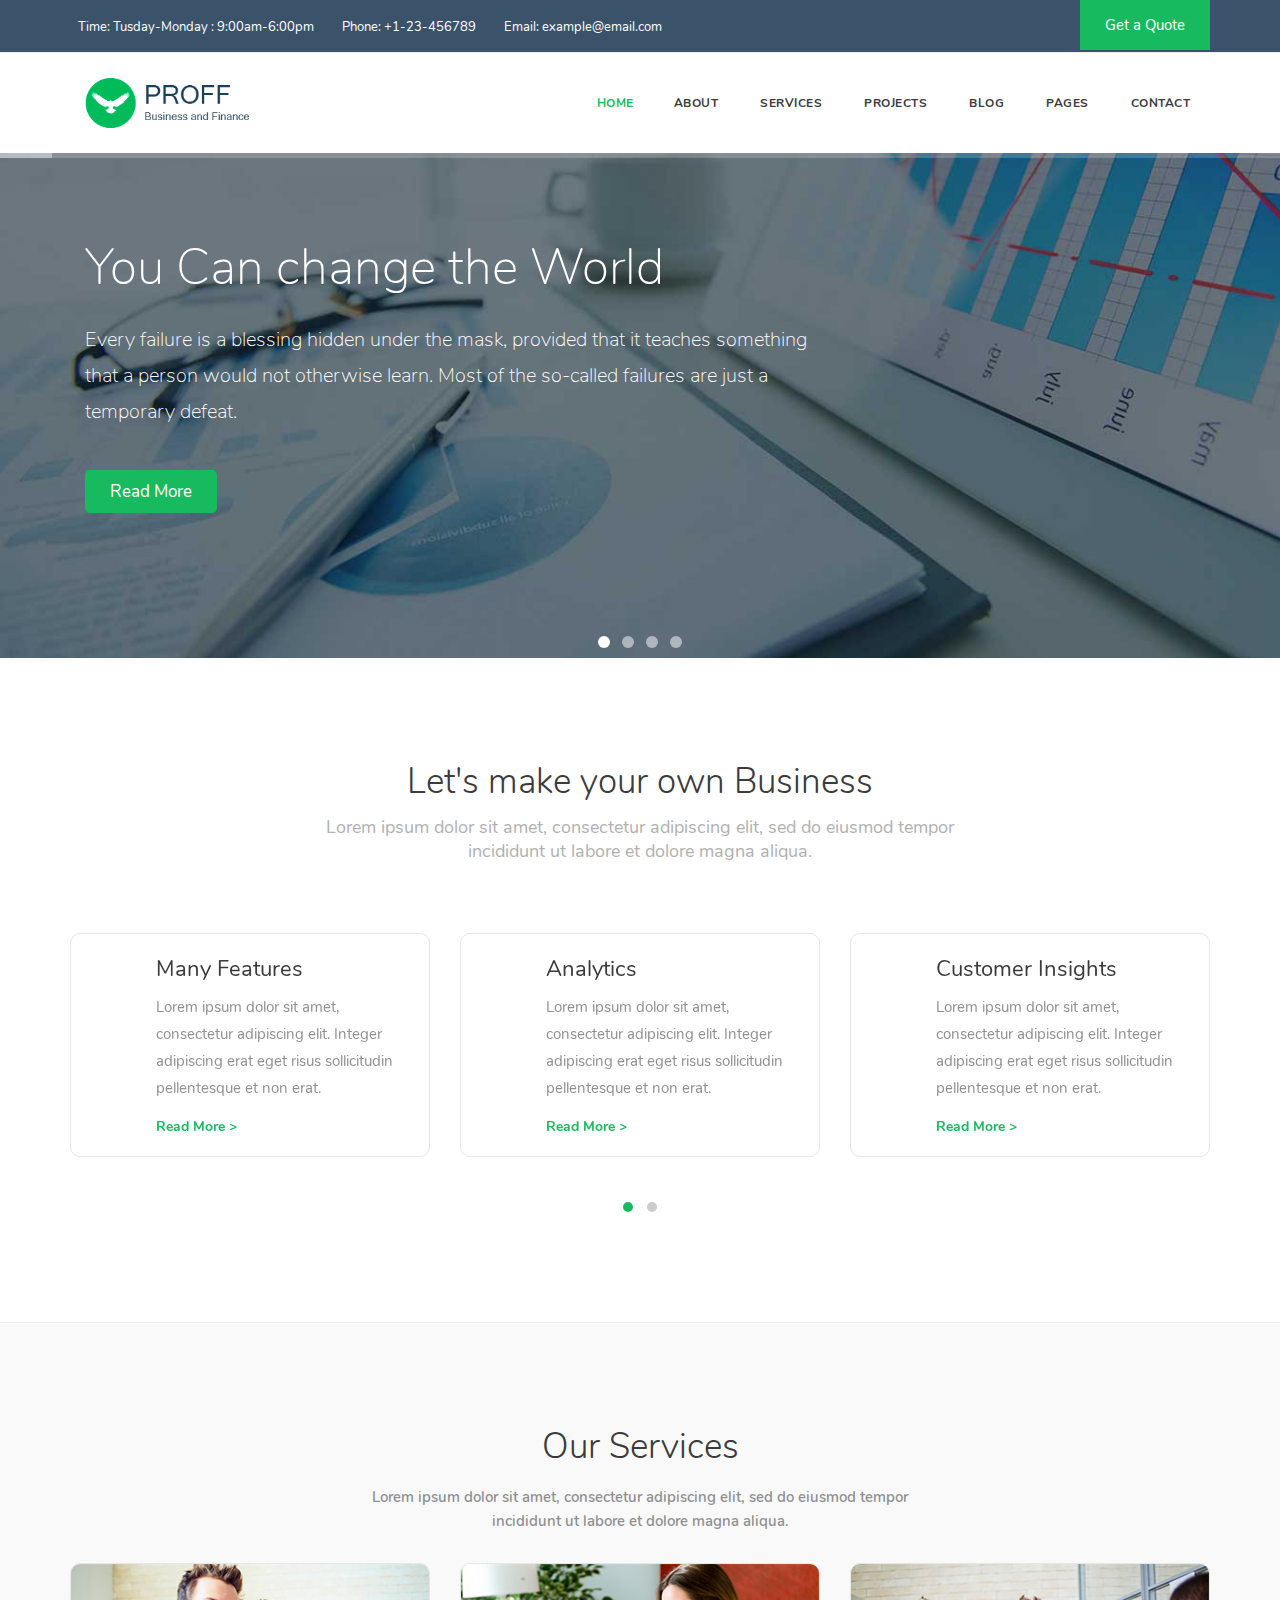
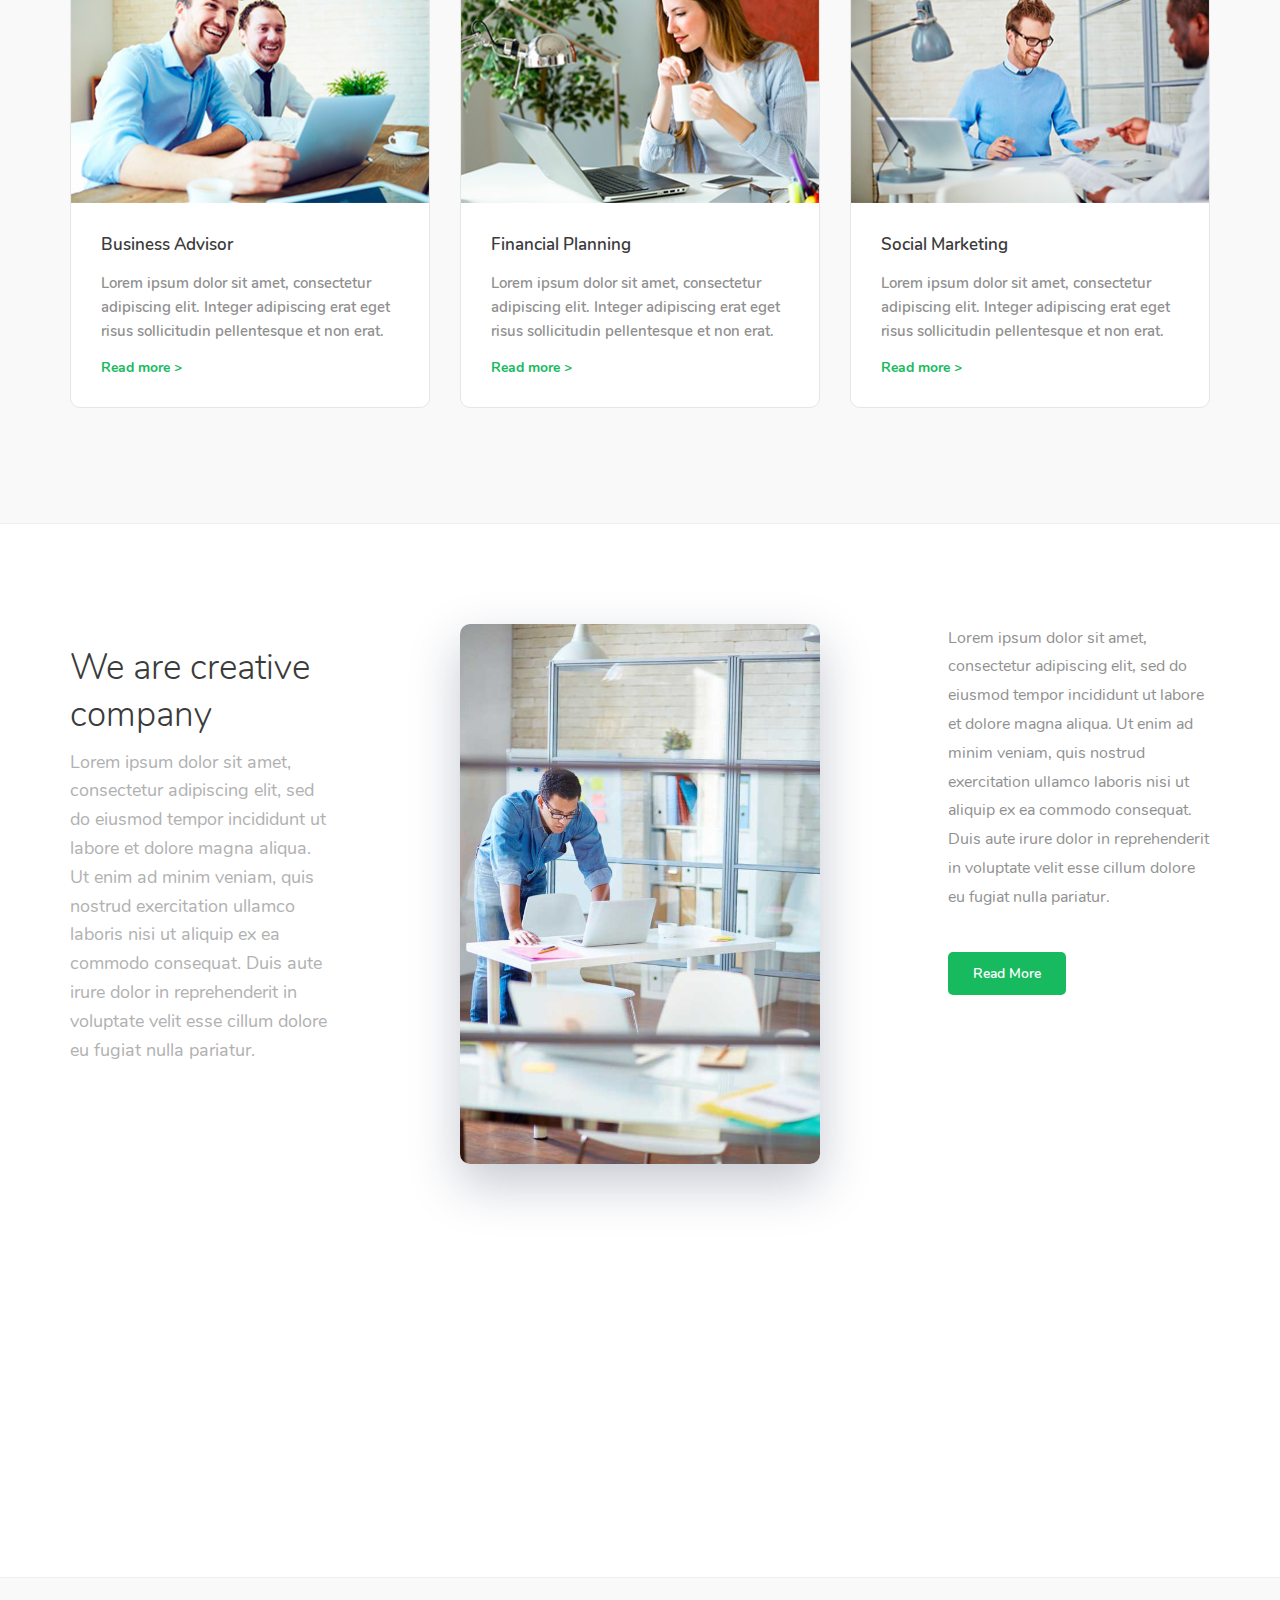
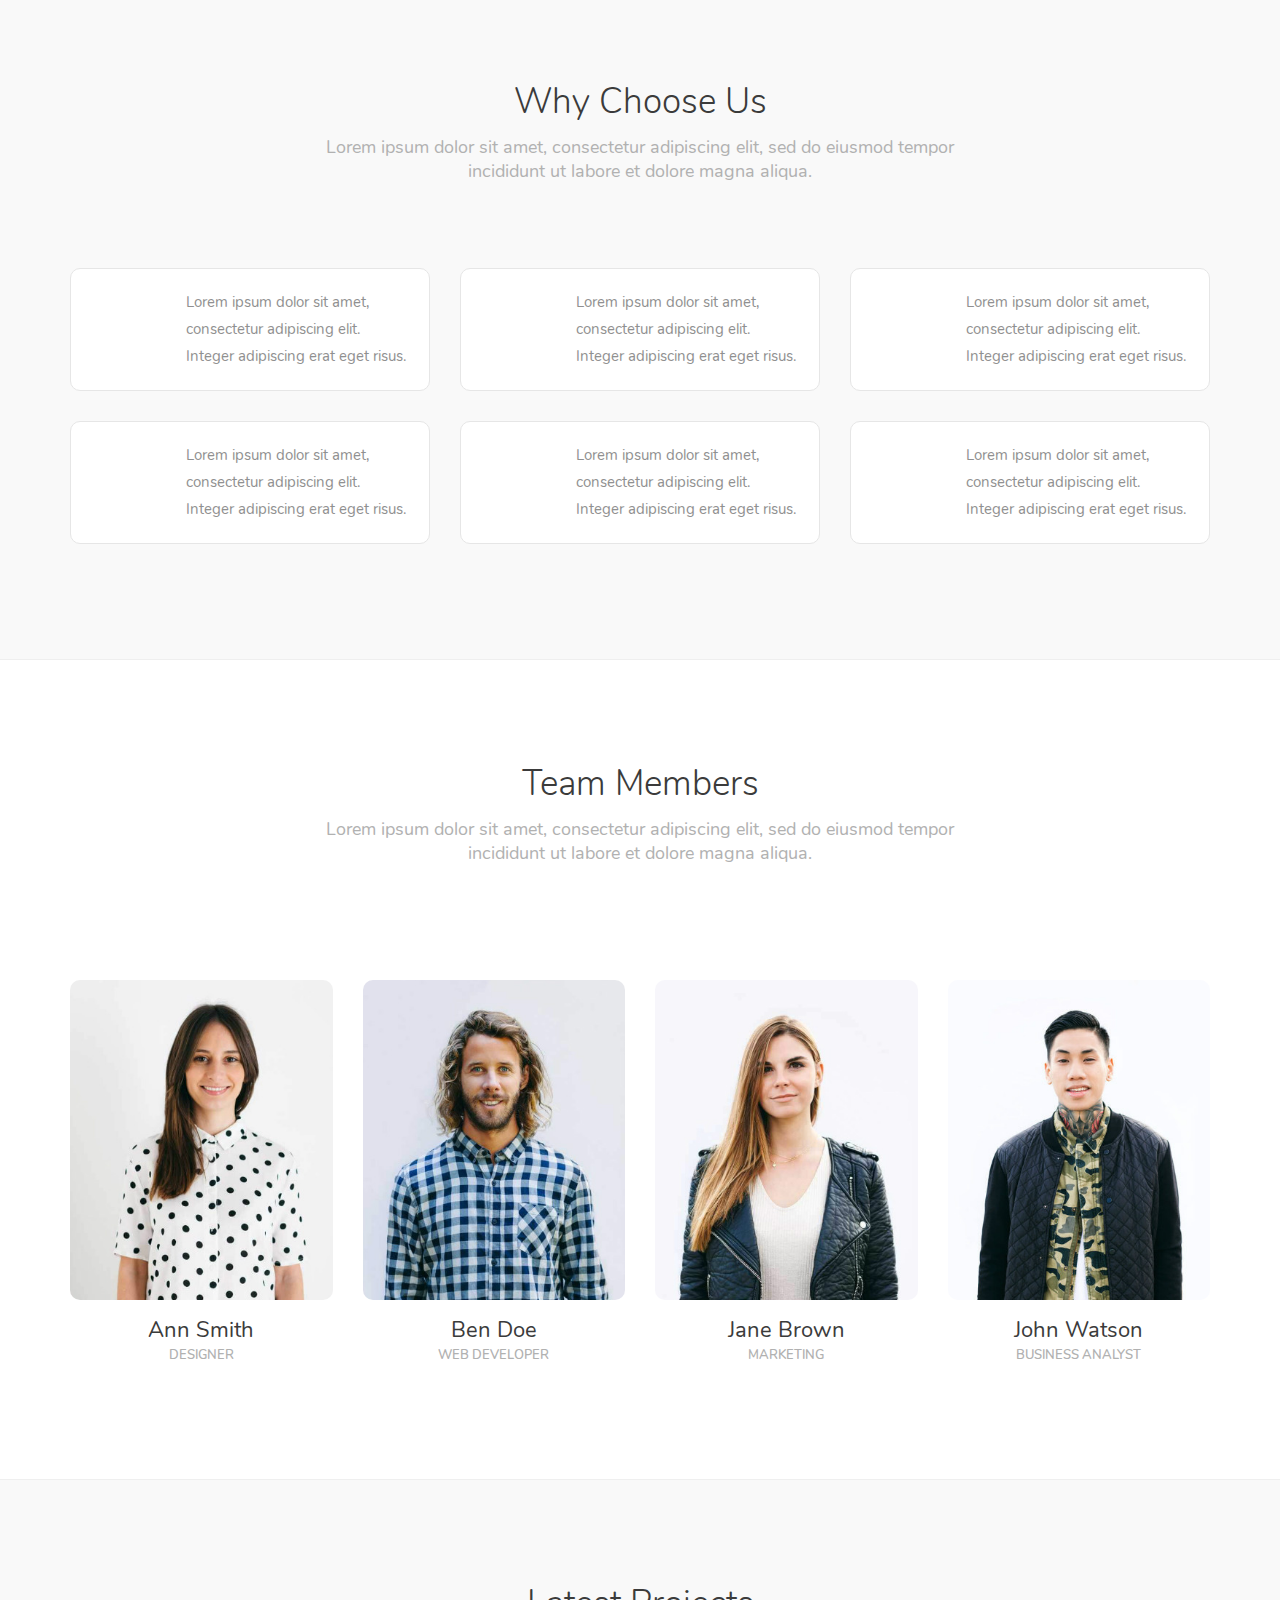
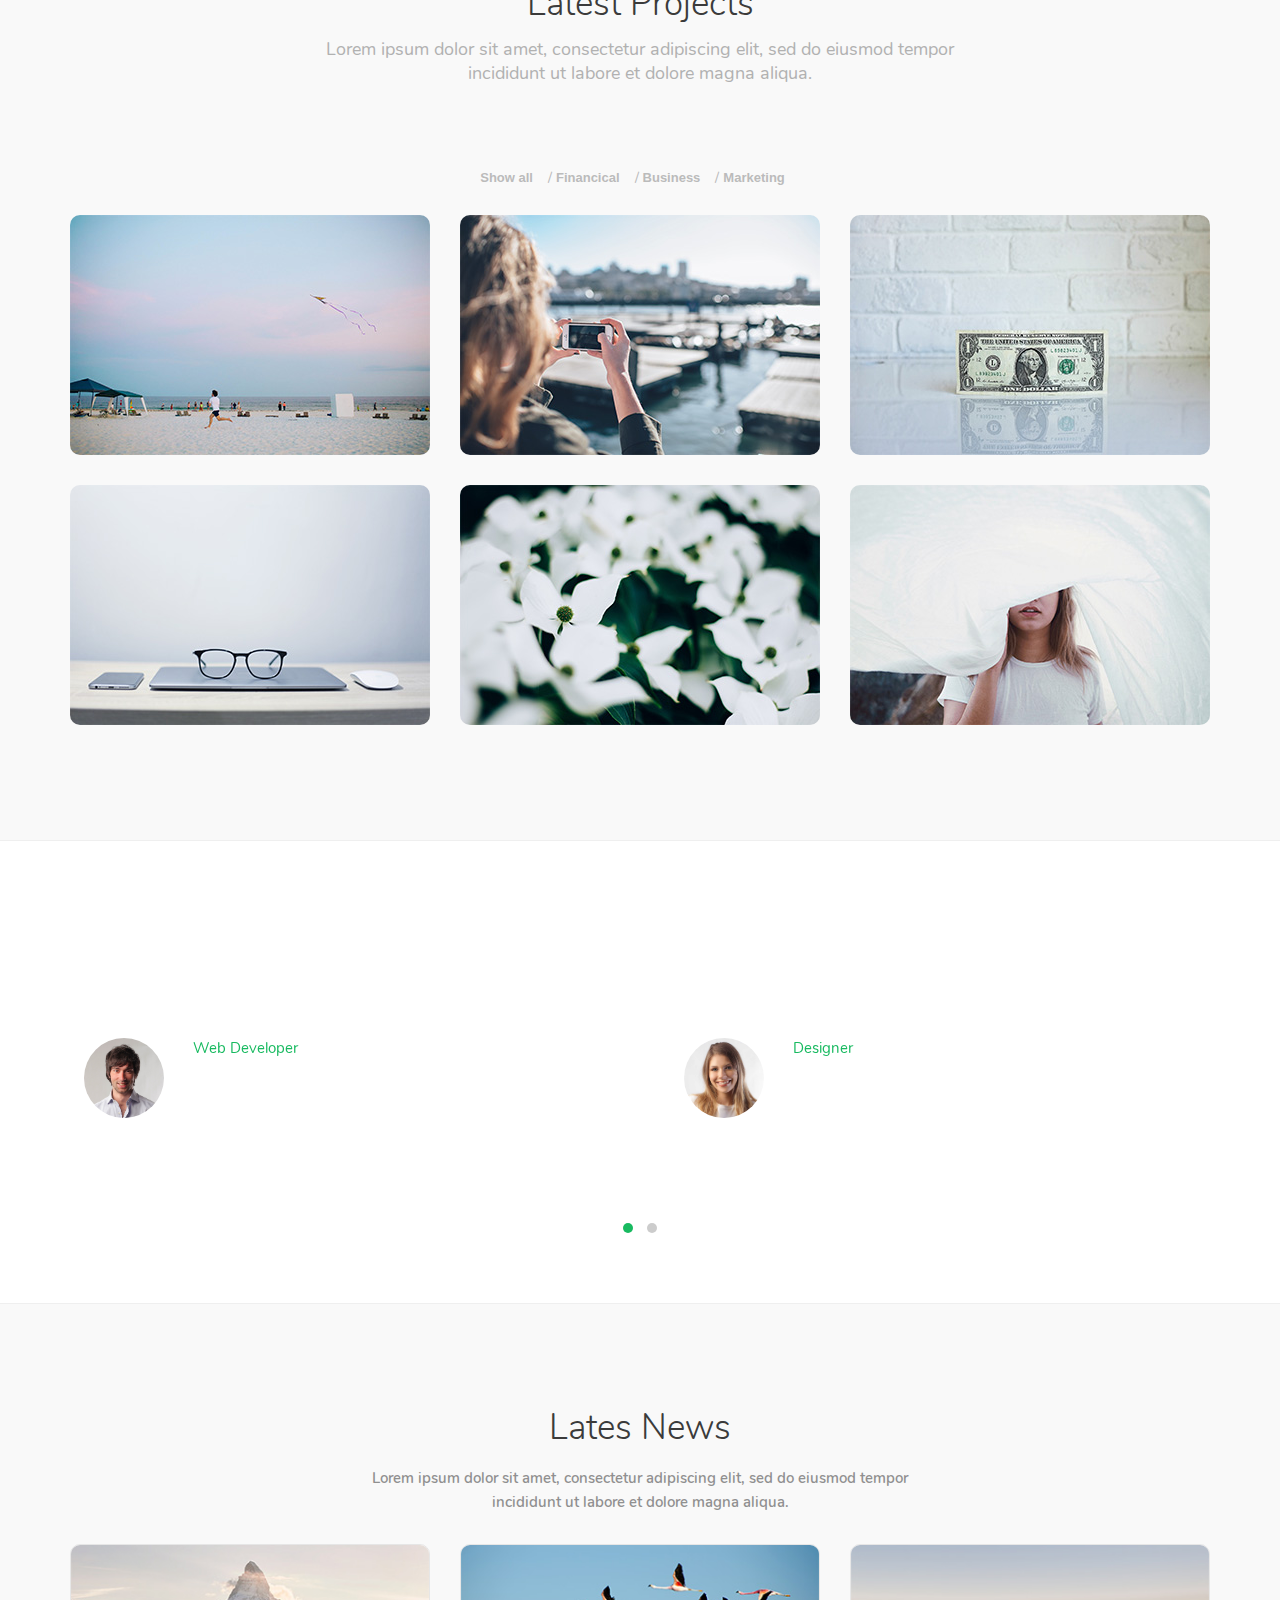
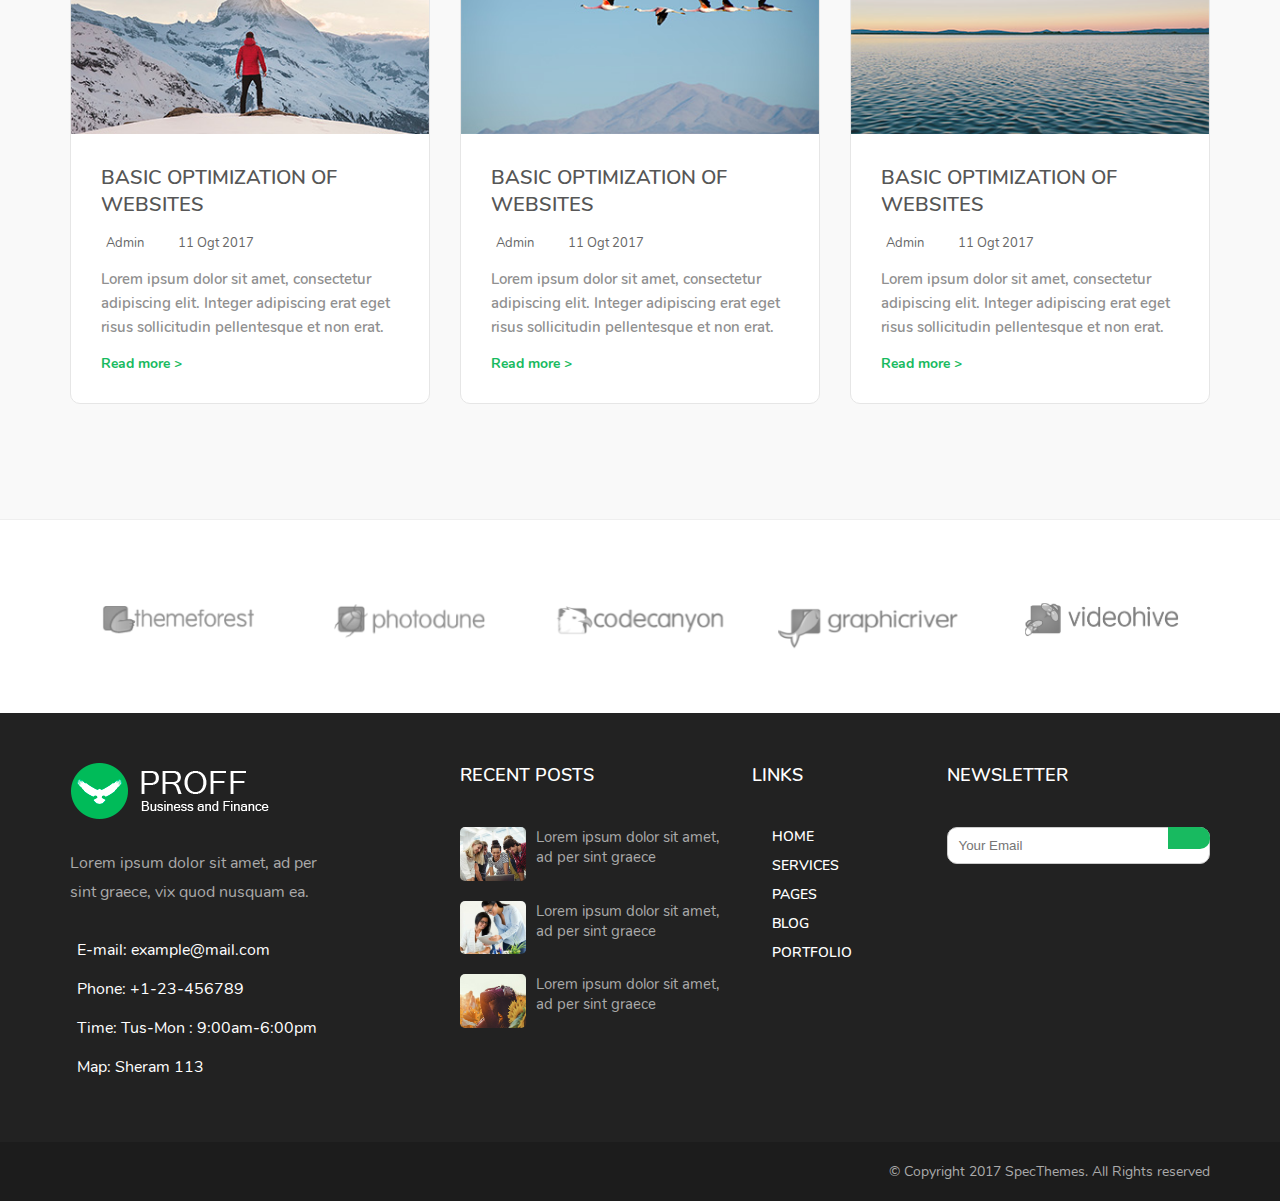
==== commit b2a9ff8b: "genxin" ====
--- a/index.html
+++ b/index.html
@@ -512,7 +512,7 @@
                         tempor<br>incididunt ut labore et dolore magna aliqua.</p>
                     <div class="late-inner">
                         <div class="late-con" id="filters">
-                            <button class="late-btn" data-filter='*'>Show all</button>/
+                            <button class="late-btn firclick" data-filter='*'>Show all</button>/
                             <button class="late-btn" data-filter='.financical'>Financical</button>/
                             <button class="late-btn" data-filter='.business'>Business</button>/
                             <button class="late-btn" data-filter='.marketing'>Marketing</button>
--- a/css/index.css
+++ b/css/index.css
@@ -88,7 +88,8 @@
   position: absolute;
   left: 0;
   height: 100%;
-  width: 0px;
+  width: 0;
+  transition: all linear;
   background-color: rgba(255, 255, 255, .4);
 }
 .banner .item .container>div{
